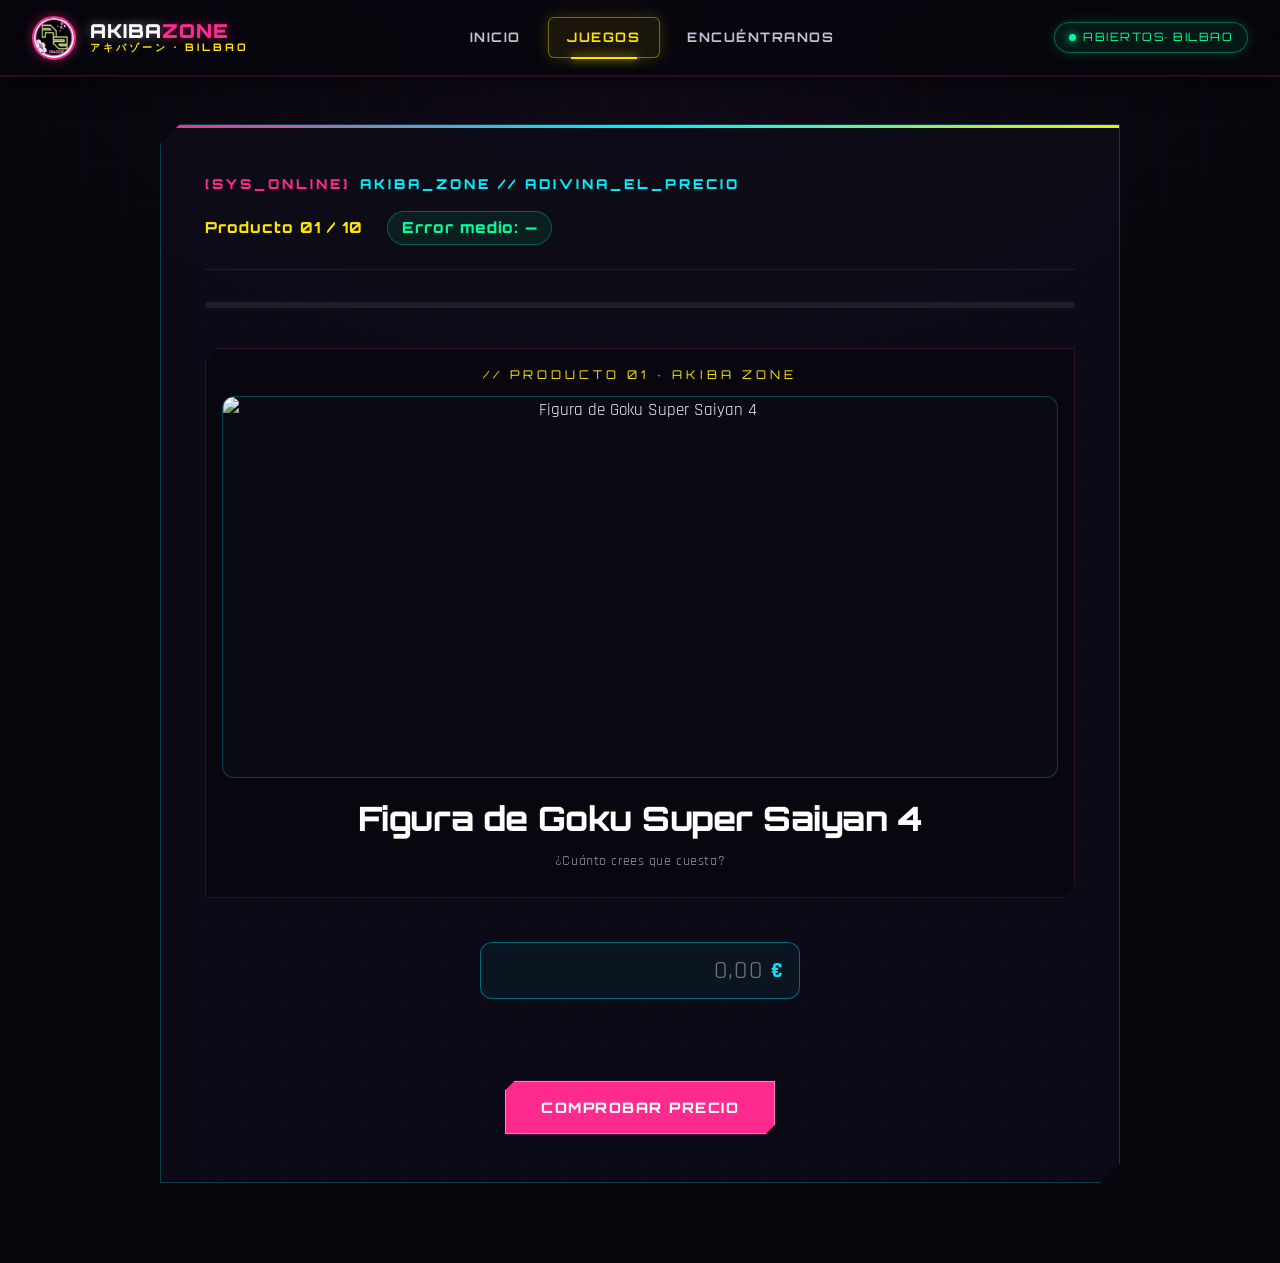
==== juegoPrecio.html @ 538a1abe "Primera subida" ====
<!DOCTYPE html>
<html lang="es">

<head>
  <meta charset="UTF-8">
  <meta name="viewport" content="width=device-width, initial-scale=1">
  <title>Adivina el Precio - Akiba Zone</title>
  <link rel="stylesheet" href="styles.css">
  <link rel="icon" type="image/png" href="res/logo.png">
  <link rel="stylesheet" href="https://cdnjs.cloudflare.com/ajax/libs/font-awesome/6.5.2/css/all.min.css">
</head>

<body class="page-quiz">

  <!-- ================= NAVBAR ================= -->
  <header class="navbar">
    <a href="index.html" class="navbar__logo">
      <img class="navbar__logo-img" src="res/logo.png" alt="Akiba Zone Logo">
      <div class="navbar__logo-text">
        <span class="navbar__logo-title">AKIBA<span>ZONE</span></span>
        <span class="navbar__logo-sub">アキバゾーン · Bilbao</span>
      </div>
    </a>

    <!-- Centered navigation buttons -->
    <nav class="navbar__nav">
      <a href="index.html">Inicio</a>
      <a href="juegos.html" class="is-active">Juegos</a>
      <a href="encuentranos.html">Encuéntranos</a>
    </nav>

    <div class="navbar__status">
      <div class="navbar__badge">
        <span class="navbar__badge-dot"></span>
        <span>ABIERTOS· BILBAO</span>
      </div>
    </div>
  </header>

  <main class="game">
    <div class="game__inner">

      <div class="quiz-terminal">

        <!-- TERMINAL HUD HEADER -->
        <div class="quiz-header">
          <div class="quiz-badge-title">
            <span>[SYS_ONLINE]</span> AKIBA_ZONE // ADIVINA_EL_PRECIO
          </div>
          <div class="quiz-hud-meta">
            <span class="quiz-hud-counter" id="counter">Producto 01 / 10</span>
            <span class="quiz-hud-score" id="avgLabel">Error medio: —</span>
          </div>
        </div>

        <!-- PROGRESS BAR -->
        <div class="quiz-progress-bar">
          <div class="quiz-progress-fill" id="progressFill"></div>
        </div>

        <!-- ESCENARIO DE JUEGO (ACTIVO) -->
        <section id="stage">

          <div class="quiz-question-card quiz-question-card--frame">
            <p class="quiz-question-num" id="frameBadge">// PRODUCTO 01 · AKIBA ZONE</p>
            <div class="quiz-frame">
              <img id="itemImg" src="" alt="Producto a adivinar">
            </div>
            <h1 class="quiz-question-title" id="itemName">Cargando producto...</h1>
            <p class="quiz-question-hint">¿Cuánto crees que cuesta?</p>
          </div>

          <!-- INPUT DE PRECIO -->
          <div class="quiz-price-input">
            <input type="number" id="guessInput" step="0.01" min="0" placeholder="0,00" inputmode="decimal"
              autocomplete="off" aria-label="Tu precio estimado en euros">
            <span class="quiz-price-input__suffix">€</span>
          </div>

          <p class="quiz-feedback" id="inputError"></p>

          <div class="quiz-actions">
            <button class="btn btn--primary" id="submitBtn">Comprobar precio</button>
          </div>

          <!-- REVEAL -->
          <div class="quiz-reveal" id="reveal" hidden>
            <p class="quiz-reveal__label">Precio real</p>
            <p class="quiz-reveal__price" id="revealPrice">0,00 €</p>
            <p class="quiz-reveal__msg" id="revealMsg"></p>
            <p class="quiz-reveal__diff" id="revealDiff"></p>
          </div>

          <div class="quiz-actions" id="nextActions" hidden>
            <button class="btn btn--ghost" id="nextBtn">Siguiente producto →</button>
          </div>

        </section>

        <!-- RESULTADO FINAL -->
        <section class="quiz-result" id="result" hidden>
          <p class="quiz-result__rank-tag" id="rankBadge">Calculando...</p>
          <div class="quiz-result__score-wrap">
            <p class="quiz-result__score" id="finalAvg">0,00 €</p>
            <p class="quiz-result__of" id="finalOf">de error medio por producto</p>
          </div>
          <h2 class="quiz-result__title" id="finalTitle">Calculando...</h2>
          <p class="quiz-result__msg" id="finalMsg">Calculando...</p>

          <div class="quiz-result__actions">
            <button class="btn btn--primary" id="replayBtn">Jugar otra vez</button>
            <a class="btn btn--ghost" href="juegos.html">Volver a juegos</a>
          </div>
        </section>

      </div>

    </div>
  </main>

  <script>
    /* ============================================================
       BANCO DE PRODUCTOS (ITEM POOL)
       ------------------------------------------------------------
       Añade tantos productos como quieras con este formato:

       { name: "Nombre del producto", image: "res/productos/xxx.jpg", price: 00.00 },

       El motor seleccionará 10 productos aleatorios de este pool
       en cada partida.
       ============================================================ */
    const ITEM_POOL = [
      { name: "Figura de Goku Super Saiyan 4", image: "res/productos/goku_ssj4.jpg", price: 89.95 },
      { name: "Nendoroid de Hatsune Miku", image: "res/productos/nendoroid_miku.jpg", price: 54.90 },
      { name: "Berserk — Tomo 1 (edición de lujo)", image: "res/productos/berserk_1.jpg", price: 19.95 },
      { name: "Camiseta oficial Akiba Zone", image: "res/productos/camiseta_akiba.jpg", price: 24.99 },
      { name: "Figura de Tanjiro Kamado (Kimetsu no Yaiba)", image: "res/productos/tanjiro.jpg", price: 74.90 },
      { name: "Nendoroid de Gojo Satoru (Jujutsu Kaisen)", image: "res/productos/nendoroid_gojo.jpg", price: 62.50 },
      { name: "Funko Pop! de Levi Ackerman", image: "res/productos/funko_levi.jpg", price: 17.95 },
      { name: "Manga One Piece — Tomo 1", image: "res/productos/onepiece_1.jpg", price: 8.95 },
      { name: "Manga Chainsaw Man — Tomo 1", image: "res/productos/csm_1.jpg", price: 9.95 },
      { name: "Manga Jujutsu Kaisen — Tomo 0", image: "res/productos/jjk_0.jpg", price: 9.95 },
      { name: "Poster A3 de Attack on Titan", image: "res/productos/poster_aot.jpg", price: 12.50 },
      { name: "Taza Akiba Zone edición neón", image: "res/productos/taza_akiba.jpg", price: 14.99 },
      { name: "Llavero metálico de Pikachu", image: "res/productos/llavero_pikachu.jpg", price: 7.50 },
      { name: "Peluche de Totoro (Studio Ghibli)", image: "res/productos/peluche_totoro.jpg", price: 29.90 },
      { name: "Peluche de Pikachu 30cm", image: "res/productos/peluche_pikachu.jpg", price: 24.95 },
      { name: "Sudadera Akiba Zone negra", image: "res/productos/sudadera_akiba.jpg", price: 39.99 },
      { name: "Gorra roja Akiba Zone", image: "res/productos/gorra_akiba.jpg", price: 19.99 },
      { name: "Bolsas para manga (pack 100)", image: "res/productos/bolsas_manga.jpg", price: 6.50 },
      { name: "Figura de Naruto Sage Mode", image: "res/productos/naruto_sage.jpg", price: 79.90 },
      { name: "Figura de Luffy Gear 5", image: "res/productos/luffy_gear5.jpg", price: 84.90 },
      { name: "Figura de Eren Titán de Ataque", image: "res/productos/eren_titan.jpg", price: 69.90 },
      { name: "Nendoroid de Anya Forger (Spy x Family)", image: "res/productos/nendoroid_anya.jpg", price: 58.00 },
      { name: "Funko Pop! de Itachi Uchiha", image: "res/productos/funko_itachi.jpg", price: 17.95 },
      { name: "Funko Pop! de Vegeta Super Saiyan", image: "res/productos/funko_vegeta.jpg", price: 17.95 },
      { name: "Gunpla HG Gundam RX-78-2", image: "res/productos/gunpla_rx78.jpg", price: 22.50 },
      { name: "Gunpla MG Zaku II", image: "res/productos/gunpla_zaku.jpg", price: 49.90 },
      { name: "Manga Death Note — Tomo 1", image: "res/productos/deathnote_1.jpg", price: 8.95 },
      { name: "Artbook oficial de Kimetsu no Yaiba", image: "res/productos/artbook_kny.jpg", price: 27.00 },
      { name: "Cojín Akiba Zone edición limitada", image: "res/productos/cojin_akiba.jpg", price: 21.99 },
      { name: "Pack de pegatinas anime (20 uds.)", image: "res/productos/stickers_anime.jpg", price: 4.95 }
    ];

    /* ============================================================
       CONFIGURACIÓN DEL JUEGO
       ============================================================ */
    const ITEMS_PER_GAME = 10;

    /* ============================================================
       UTILIDADES
       ============================================================ */
    function pad(n) { return String(n).padStart(2, '0'); }

    function eur(value) {
      return value.toFixed(2).replace('.', ',') + ' €';
    }

    function shuffle(arr) {
      const a = arr.slice();
      for (let i = a.length - 1; i > 0; i--) {
        const j = Math.floor(Math.random() * (i + 1));
        [a[i], a[j]] = [a[j], a[i]];
      }
      return a;
    }

    /* ============================================================
       ESTADO
       ============================================================ */
    let sessionItems = [];
    let index = 0;
    let totalAbsError = 0;   // suma de desviaciones absolutas
    let locked = false;

    /* ============================================================
       REFERENCIAS DOM
       ============================================================ */
    const dom = {
      progressFill: document.getElementById('progressFill'),
      counter: document.getElementById('counter'),
      avgLabel: document.getElementById('avgLabel'),

      stage: document.getElementById('stage'),
      frameBadge: document.getElementById('frameBadge'),
      itemImg: document.getElementById('itemImg'),
      itemName: document.getElementById('itemName'),

      guessInput: document.getElementById('guessInput'),
      inputError: document.getElementById('inputError'),
      submitBtn: document.getElementById('submitBtn'),

      reveal: document.getElementById('reveal'),
      revealPrice: document.getElementById('revealPrice'),
      revealMsg: document.getElementById('revealMsg'),
      revealDiff: document.getElementById('revealDiff'),

      nextActions: document.getElementById('nextActions'),
      nextBtn: document.getElementById('nextBtn'),

      result: document.getElementById('result'),
      rankBadge: document.getElementById('rankBadge'),
      finalAvg: document.getElementById('finalAvg'),
      finalOf: document.getElementById('finalOf'),
      finalTitle: document.getElementById('finalTitle'),
      finalMsg: document.getElementById('finalMsg'),
      replayBtn: document.getElementById('replayBtn')
    };

    /* ============================================================
       INICIO DE SESIÓN
       ============================================================ */
    function startGameSession() {
      // Selecciona 10 productos aleatorios del pool
      const shuffledPool = shuffle(ITEM_POOL);
      sessionItems = shuffledPool.slice(0, Math.min(ITEMS_PER_GAME, shuffledPool.length));

      index = 0;
      totalAbsError = 0;
      locked = false;

      dom.result.hidden = true;
      dom.stage.hidden = false;
      dom.progressFill.style.width = '0%';

      renderItem();
    }

    /* ============================================================
       HUD
       ============================================================ */
    function updateHud() {
      const total = sessionItems.length;
      const displayIndex = Math.min(index + 1, total);
      dom.counter.textContent = `Producto ${pad(displayIndex)} / ${total}`;

      const answered = index; // productos ya resueltos
      dom.progressFill.style.width = ((answered / total) * 100) + '%';

      if (answered > 0) {
        dom.avgLabel.textContent = `Error medio: ${eur(totalAbsError / answered)}`;
      } else {
        dom.avgLabel.textContent = 'Error medio: —';
      }
    }

    /* ============================================================
       RENDER DE PRODUCTO
       ============================================================ */
    function renderItem() {
      locked = false;

      const item = sessionItems[index];
      updateHud();

      dom.frameBadge.textContent = `// PRODUCTO ${pad(index + 1)} · AKIBA ZONE`;
      dom.itemImg.src = item.image;
      dom.itemImg.alt = item.name;
      dom.itemName.textContent = item.name;

      // Reset del formulario
      dom.guessInput.value = '';
      dom.guessInput.disabled = false;
      dom.guessInput.focus();

      dom.inputError.textContent = '';
      dom.inputError.className = 'quiz-feedback';
      dom.submitBtn.disabled = false;

      dom.reveal.hidden = true;
      dom.reveal.className = 'quiz-reveal';
      dom.revealMsg.className = 'quiz-reveal__msg';

      dom.nextActions.hidden = true;
    }

    /* ============================================================
       COMPROBAR PRECIO
       ============================================================ */
    function checkPrice() {
      if (locked) return;

      const raw = dom.guessInput.value.trim();

      // Validación
      if (raw === '') {
        dom.inputError.textContent = '[ERROR] Escribe un precio antes de comprobar.';
        dom.inputError.className = 'quiz-feedback ko';
        shakeInput();
        return;
      }

      const guess = Number(raw.replace(',', '.'));

      if (!Number.isFinite(guess) || guess < 0) {
        dom.inputError.textContent = '[ERROR] Introduce un número válido (ej: 49,95).';
        dom.inputError.className = 'quiz-feedback ko';
        shakeInput();
        return;
      }

      locked = true;
      dom.inputError.textContent = '';
      dom.inputError.className = 'quiz-feedback';
      dom.guessInput.disabled = true;
      dom.submitBtn.disabled = true;

      const item = sessionItems[index];
      const real = item.price;
      const diff = guess - real;               // positivo = se pasó
      const absDiff = Math.abs(diff);
      const pct = absDiff / real;

      totalAbsError += absDiff;

      // Mensaje según precisión
      let msg, cls;
      if (absDiff < 0.01) {
        msg = '¡Clavado!';
        cls = 'ok';
      } else if (pct <= 0.05) {
        msg = '¡Extremadamente cerca!';
        cls = 'ok';
      } else if (pct <= 0.15) {
        msg = '¡Muy cerca!';
        cls = 'ok';
      } else if (pct <= 0.35) {
        msg = 'Más o menos';
        cls = 'mid';
      } else if (pct <= 0.75) {
        msg = 'No muy cerca...';
        cls = 'ko';
      } else {
        msg = 'Ni de lejos.';
        cls = 'ko';
      }

      // Dirección del error
      let diffText;
      if (absDiff < 0.01) {
        diffText = 'Has dado el precio exacto.';
      } else if (diff > 0) {
        diffText = `Te has pasado por ${eur(absDiff)}.`;
      } else {
        diffText = `Te has quedado corto por ${eur(absDiff)}.`;
      }

      // Mostrar revelado
      dom.revealPrice.textContent = eur(real);
      dom.revealMsg.textContent = msg;
      dom.revealMsg.className = 'quiz-reveal__msg ' + cls;
      dom.reveal.hidden = false;

      dom.nextActions.hidden = false;
      dom.nextBtn.textContent = (index + 1 >= sessionItems.length)
        ? 'Ver resultado final →'
        : 'Siguiente producto →';

      updateHud();
    }

    function shakeInput() {
      dom.guessInput.animate(
        [
          { transform: 'translateX(0)' },
          { transform: 'translateX(-8px)' },
          { transform: 'translateX(8px)' },
          { transform: 'translateX(-5px)' },
          { transform: 'translateX(0)' }
        ],
        { duration: 320, easing: 'ease-in-out' }
      );
    }

    /* ============================================================
       SIGUIENTE
       ============================================================ */
    function nextItem() {
      index++;
      if (index >= sessionItems.length) {
        showFinalResult();
      } else {
        renderItem();
      }
    }

    /* ============================================================
       RESULTADO FINAL
       ============================================================ */
    function showFinalResult() {
      const total = sessionItems.length;
      const avg = totalAbsError / total;

      dom.progressFill.style.width = '100%';
      dom.counter.textContent = 'COMPLETADO';
      dom.avgLabel.textContent = `Error medio: ${eur(avg)}`;

      dom.stage.hidden = true;
      dom.result.hidden = false;

      dom.finalAvg.textContent = eur(avg);
      dom.finalOf.textContent = `de error medio por producto`;

      // Valoración global según error medio relativo
      const avgPrice = sessionItems.reduce((s, i) => s + i.price, 0) / total;
      const avgRelative = avg / avgPrice;

      let rank, title, msg;
      if (avgRelative <= 0.05) {
        rank = '// COMPLETADO · RANGO S';
        title = '¡OJO DE COLECCIONISTA!';
        msg = 'Tienes el precio de cada figura grabado a fuego. Impresionante.';
      } else if (avgRelative <= 0.15) {
        rank = '// COMPLETADO · RANGO A';
        title = 'Muy buen instinto';
        msg = 'Se nota que frecuentas tiendas frikis. ¡Deberías pasarte a vernos!.';
      } else if (avgRelative <= 0.30) {
        rank = '// COMPLETADO · RANGO B';
        title = 'Aprobado';
        msg = 'Vas bien encaminado, pero el margen de error aún es visible.';
      } else if (avgRelative <= 0.60) {
        rank = '// COMPLETADO · RANGO C';
        title = 'Hay que afinar';
        msg = 'Tus estimaciones se van bastante. Toca comparar precios.';
      } else {
        rank = '// COMPLETADO · RANGO D';
        title = 'Cero idea de precios';
        msg = 'Al menos ahora ya sabes lo que cuestan. Progreso.';
      }

      dom.rankBadge.textContent = rank;
      dom.finalTitle.textContent = title;
      dom.finalMsg.textContent = msg;
    }

    /* ============================================================
       EVENTOS
       ============================================================ */
    dom.submitBtn.addEventListener('click', checkPrice);
    dom.nextBtn.addEventListener('click', nextItem);
    dom.replayBtn.addEventListener('click', startGameSession);

    // Enter para enviar
    dom.guessInput.addEventListener('keydown', (e) => {
      if (e.key === 'Enter') {
        e.preventDefault();
        checkPrice();
      }
    });

    // Limpia el error al escribir
    dom.guessInput.addEventListener('input', () => {
      if (dom.inputError.textContent) {
        dom.inputError.textContent = '';
        dom.inputError.className = 'quiz-feedback';
      }
    });

    /* ============================================================
       ARRANQUE AUTOMÁTICO
       ============================================================ */
    startGameSession();
  </script>

</body>

</html>
---- styles.css ----
@import url('https://fonts.googleapis.com/css2?family=Orbitron:wght@500;700;800;900&family=Rajdhani:wght@500;600;700&display=swap');

/* ============================================================
   1. RESET & CYBER VARIABLES
   ============================================================ */
*,
*::before,
*::after {
  box-sizing: border-box;
  margin: 0;
  padding: 0;
}

:root {
  --bg: #07060b;
  --bg-deep: #040307;
  --bg-soft: #0e0c18;
  --bg-card: rgba(16, 13, 28, 0.82);
  --bg-card-hover: rgba(25, 20, 44, 0.92);
  --fg: #f5f5f7;
  --muted: #9f9cb2;
  --accent: #ff2a8d;
  /* Neon Magenta (Logo ring & storefront neon) */
  --accent-glow: rgba(255, 42, 141, 0.45);
  --neon-yellow: #ffe600;
  /* Acid Yellow (AZ logo letters) */
  --neon-yellow-glow: rgba(255, 230, 0, 0.4);
  --neon-cyan: #00f0ff;
  /* Electric Cyber Cyan */
  --neon-cyan-glow: rgba(0, 240, 255, 0.35);
  --neon-purple: #9d4edd;
  /* Cyber Violet */
  --line: rgba(255, 42, 141, 0.18);
  --line-cyan: rgba(0, 240, 255, 0.22);
  --nav-h: 76px;
  --max: 1240px;

  /* State colors */
  --ok: #00ff9d;
  --ko: #ff2a5f;
  --warn: #ffe600;

  /* Fonts */
  --font-display: 'Orbitron', -apple-system, sans-serif;
  --font-body: 'Rajdhani', system-ui, -apple-system, sans-serif;
}

html {
  scroll-behavior: smooth;
  scroll-padding-top: calc(var(--nav-h) + 16px);
}

body {
  font-family: var(--font-body);
  background-color: var(--bg);
  background-image:
    linear-gradient(rgba(255, 42, 141, 0.02) 1px, transparent 1px),
    linear-gradient(90deg, rgba(0, 240, 255, 0.02) 1px, transparent 1px),
    radial-gradient(ellipse 900px 500px at 50% 0%, rgba(157, 78, 221, 0.08), transparent 75%);
  background-size: 40px 40px, 40px 40px, 100% 100%;
  color: var(--fg);
  line-height: 1.6;
  -webkit-font-smoothing: antialiased;
  overflow-x: hidden;
  font-size: 1.05rem;
}

img,
video {
  display: block;
  max-width: 100%;
}

a {
  color: inherit;
  text-decoration: none;
}

ul {
  list-style: none;
}

button {
  font: inherit;
  color: inherit;
  border: 0;
  background: none;
  cursor: pointer;
}

[hidden] {
  display: none !important;
}

/* Reusable container */
.container {
  width: 100%;
  max-width: var(--max);
  margin-inline: auto;
  padding-inline: 2rem;
}

/* Cyber decorative kanji pill */
.jp-tag {
  font-family: var(--font-display);
  font-size: 0.72rem;
  letter-spacing: 3px;
  text-transform: uppercase;
  color: var(--neon-yellow);
  text-shadow: 0 0 10px var(--neon-yellow-glow);
  display: inline-flex;
  align-items: center;
  gap: 0.5rem;
}

.jp-tag::before {
  content: "///";
  color: var(--accent);
  letter-spacing: 1px;
}

/* ============================================================
   2. NAVBAR (CENTERED NAVIGATION BUTTONS)
   ============================================================ */
.navbar {
  position: fixed;
  inset: 0 0 auto 0;
  height: var(--nav-h);
  z-index: 100;
  display: flex;
  align-items: center;
  justify-content: space-between;
  padding-inline: 2rem;
  background: rgba(7, 6, 11, 0.82);
  backdrop-filter: blur(16px);
  -webkit-backdrop-filter: blur(16px);
  border-bottom: 1px solid var(--line);
  box-shadow: 0 4px 30px rgba(0, 0, 0, 0.8), 0 1px 0 rgba(255, 42, 141, 0.25);
}

/* Logo on left */
.navbar__logo {
  display: flex;
  align-items: center;
  gap: 0.85rem;
  font-family: var(--font-display);
  font-size: 1.25rem;
  font-weight: 800;
  letter-spacing: 1px;
  white-space: nowrap;
  flex: 0 0 auto;
}

.navbar__logo-img {
  width: 44px;
  height: 44px;
  border-radius: 50%;
  object-fit: cover;
  border: 2px solid var(--accent);
  box-shadow: 0 0 12px var(--accent-glow);
  transition: transform 0.3s ease, box-shadow 0.3s ease;
}

.navbar__logo:hover .navbar__logo-img {
  transform: rotate(15deg) scale(1.08);
  box-shadow: 0 0 20px var(--neon-yellow-glow);
  border-color: var(--neon-yellow);
}

.navbar__logo-text {
  display: flex;
  flex-direction: column;
  line-height: 1.1;
}

.navbar__logo-title {
  color: #fff;
  font-size: 1.2rem;
  font-weight: 900;
  text-shadow: 0 0 12px rgba(255, 255, 255, 0.4);
}

.navbar__logo-title span {
  color: var(--accent);
  text-shadow: 0 0 14px var(--accent-glow);
}

.navbar__logo-sub {
  font-size: 0.65rem;
  letter-spacing: 3px;
  color: var(--neon-yellow);
  font-weight: 700;
  text-transform: uppercase;
}

/* Centered Navigation Menu */
.navbar__nav {
  display: flex;
  align-items: center;
  gap: 0.5rem;
  margin-inline: auto;
  /* Centers in available navbar space */
}

.navbar__nav a {
  display: inline-flex;
  align-items: center;
  gap: 0.4rem;
  font-family: var(--font-display);
  font-size: 0.82rem;
  font-weight: 700;
  letter-spacing: 1.5px;
  text-transform: uppercase;
  padding: 0.55rem 1.15rem;
  color: #c5c2d8;
  border-radius: 6px;
  border: 1px solid transparent;
  transition: all 0.25s ease;
  position: relative;
}

.navbar__nav a::after {
  content: "";
  position: absolute;
  bottom: -2px;
  left: 50%;
  transform: translateX(-50%) scaleX(0);
  width: 60%;
  height: 2px;
  background: var(--accent);
  box-shadow: 0 0 8px var(--accent);
  transition: transform 0.25s ease;
}

.navbar__nav a:hover {
  color: #fff;
  background: rgba(255, 42, 141, 0.09);
  border-color: rgba(255, 42, 141, 0.35);
  box-shadow: 0 0 15px rgba(255, 42, 141, 0.15);
}

.navbar__nav a:hover::after {
  transform: translateX(-50%) scaleX(1);
}

.navbar__nav a.is-active {
  color: var(--neon-yellow);
  background: rgba(255, 230, 0, 0.08);
  border-color: rgba(255, 230, 0, 0.4);
  box-shadow: 0 0 15px rgba(255, 230, 0, 0.2);
}

.navbar__nav a.is-active::after {
  background: var(--neon-yellow);
  box-shadow: 0 0 10px var(--neon-yellow);
  transform: translateX(-50%) scaleX(1);
}

/* Right Status badge */
.navbar__status {
  display: flex;
  align-items: center;
  gap: 0.6rem;
  flex: 0 0 auto;
}

.navbar__badge {
  font-family: var(--font-display);
  font-size: 0.72rem;
  letter-spacing: 1.5px;
  text-transform: uppercase;
  color: var(--ok);
  background: rgba(0, 255, 157, 0.08);
  border: 1px solid rgba(0, 255, 157, 0.35);
  padding: 0.35rem 0.85rem;
  border-radius: 999px;
  display: flex;
  align-items: center;
  gap: 0.45rem;
  box-shadow: 0 0 12px rgba(0, 255, 157, 0.2);
}

.navbar__badge-dot {
  width: 7px;
  height: 7px;
  border-radius: 50%;
  background: var(--ok);
  box-shadow: 0 0 8px var(--ok);
  animation: pulse-dot 1.8s infinite;
}

@keyframes pulse-dot {

  0%,
  100% {
    opacity: 1;
    transform: scale(1);
  }

  50% {
    opacity: 0.4;
    transform: scale(0.8);
  }
}

/* ============================================================
   3. CYBER BUTTONS
   ============================================================ */
.btn {
  display: inline-flex;
  align-items: center;
  justify-content: center;
  gap: 0.6rem;
  padding: 0.9rem 2.2rem;
  font-family: var(--font-display);
  font-size: 0.9rem;
  font-weight: 800;
  letter-spacing: 1.5px;
  text-transform: uppercase;
  cursor: pointer;
  border: 1px solid transparent;
  clip-path: polygon(10px 0%, 100% 0%, 100% calc(100% - 10px), calc(100% - 10px) 100%, 0% 100%, 0% 10px);
  transition: all 0.25s ease;
  position: relative;
  text-decoration: none;
}

.btn:hover {
  transform: translateY(-2px);
}

.btn--primary {
  background: var(--accent);
  color: #fff;
  border-color: rgba(255, 255, 255, 0.4);
  box-shadow: 0 0 25px var(--accent-glow), 0 8px 20px -8px rgba(255, 42, 141, 0.8);
}

.btn--primary:hover {
  background: #ff479f;
  box-shadow: 0 0 35px rgba(255, 42, 141, 0.8), 0 10px 25px -5px rgba(255, 42, 141, 1);
  color: #fff;
}

.btn--yellow {
  background: var(--neon-yellow);
  color: #07060b;
  border-color: rgba(255, 255, 255, 0.6);
  box-shadow: 0 0 25px var(--neon-yellow-glow);
}

.btn--yellow:hover {
  background: #fff;
  box-shadow: 0 0 35px var(--neon-yellow);
}

.btn--ghost {
  border-color: rgba(0, 240, 255, 0.5);
  color: var(--neon-cyan);
  background: rgba(0, 240, 255, 0.05);
  box-shadow: 0 0 15px rgba(0, 240, 255, 0.15);
}

.btn--ghost:hover {
  background: var(--neon-cyan);
  color: #07060b;
  border-color: var(--neon-cyan);
  box-shadow: 0 0 30px var(--neon-cyan);
}

/* ============================================================
   4. INDEX: HERO (VIDEO FULLSCREEN CYBER OVERLAY)
   ============================================================ */
.hero {
  position: relative;
  height: 100vh;
  min-height: 640px;
  display: grid;
  place-items: center;
  overflow: hidden;
  isolation: isolate;
}

.hero__video {
  position: absolute;
  inset: 0;
  width: 100%;
  height: 100%;
  object-fit: cover;
  z-index: -2;
  filter: contrast(1.1) brightness(0.7) saturate(1.1);
}

.hero__overlay {
  position: absolute;
  inset: 0;
  z-index: -1;
  background:
    radial-gradient(circle at center, rgba(157, 78, 221, 0.18) 0%, transparent 70%),
    linear-gradient(180deg, rgba(7, 6, 11, 0.7) 0%, rgba(7, 6, 11, 0.4) 40%, rgba(7, 6, 11, 0.95) 100%);
}

.hero__content {
  position: relative;
  z-index: 1;
  text-align: center;
  padding: 0 1.5rem;
  max-width: 1040px;
}

.hero__tag {
  display: inline-block;
  font-family: var(--font-display);
  font-size: 0.85rem;
  letter-spacing: 4px;
  text-transform: uppercase;
  color: var(--neon-yellow);
  background: rgba(255, 230, 0, 0.12);
  border: 1px solid rgba(255, 230, 0, 0.35);
  padding: 0.45rem 1.25rem;
  border-radius: 999px;
  margin-bottom: 1.5rem;
  box-shadow: 0 0 20px rgba(255, 230, 0, 0.25);
}

.hero__title {
  font-family: var(--font-display);
  font-size: clamp(3rem, 10vw, 7.5rem);
  font-weight: 900;
  line-height: 0.95;
  letter-spacing: -1px;
  text-transform: uppercase;
  color: #fff;
  text-shadow: 0 0 50px var(--accent-glow), 0 0 20px rgba(255, 42, 141, 0.4);
}

.hero__title span {
  color: var(--accent);
  text-shadow: 0 0 45px var(--accent), 0 0 15px var(--accent);
}

.hero__subtitle {
  margin-top: 1.5rem;
  font-size: clamp(1.15rem, 2.2vw, 1.5rem);
  color: #e2e0ee;
  font-weight: 600;
  letter-spacing: 1px;
  max-width: 760px;
  margin-inline: auto;
}

.hero__subtitle em {
  font-style: normal;
  color: var(--neon-cyan);
  text-shadow: 0 0 10px var(--neon-cyan-glow);
}

.hero__actions {
  margin-top: 2.75rem;
  display: flex;
  flex-wrap: wrap;
  gap: 1.25rem;
  justify-content: center;
}

/* ============================================================
   5. INDEX: INTRODUCTION
   ============================================================ */
.intro {
  padding: 6.5rem 0 4.5rem;
  background: var(--bg);
  position: relative;
  border-bottom: 1px solid var(--line);
}

.intro__header {
  text-align: center;
  max-width: 900px;
  margin-inline: auto;
}

.intro__title {
  font-family: var(--font-display);
  font-size: clamp(2rem, 4.5vw, 3.2rem);
  font-weight: 900;
  line-height: 1.15;
  letter-spacing: 0.5px;
  text-transform: uppercase;
  margin-top: 0.85rem;
  color: #fff;
}

.intro__title span {
  color: var(--accent);
  text-shadow: 0 0 20px var(--accent-glow);
}

.intro__text {
  margin-top: 1.75rem;
  font-size: 1.25rem;
  color: #cfcddf;
  line-height: 1.75;
  font-weight: 500;
}

/* Badges strip under intro */
.intro__features {
  display: grid;
  grid-template-columns: repeat(auto-fit, minmax(220px, 1fr));
  gap: 1.5rem;
  margin-top: 3.5rem;
}

.intro-pill {
  padding: 1.6rem 1.4rem;
  background: var(--bg-card);
  border: 1px solid var(--line);
  clip-path: polygon(10px 0, 100% 0, 100% calc(100% - 10px), calc(100% - 10px) 100%, 0 100%, 0 10px);
  text-align: center;
  transition: all 0.3s ease;
}

.intro-pill:hover {
  background: var(--bg-card-hover);
  border-color: var(--neon-cyan);
  box-shadow: 0 0 25px rgba(0, 240, 255, 0.2);
  transform: translateY(-4px);
}

.intro-pill__icon {
  font-size: 2rem;
  margin-bottom: 0.85rem;
  display: inline-block;
  filter: drop-shadow(0 0 8px var(--accent-glow));
}

.intro-pill__title {
  font-family: var(--font-display);
  font-size: 1.05rem;
  font-weight: 800;
  color: #fff;
  letter-spacing: 0.5px;
}

.intro-pill__desc {
  font-size: 0.95rem;
  color: var(--muted);
  margin-top: 0.4rem;
}

/* ============================================================
   6. EXTENDED HORIZONTAL SHOWCASE SECTIONS (INDEX)
   ============================================================ */
.showcase-sec {
  padding: 5.5rem 0;
  position: relative;
  overflow: hidden;
  border-bottom: 1px solid var(--line);
}

.showcase-sec:nth-child(even) {
  background: linear-gradient(180deg, rgba(14, 12, 24, 0.4) 0%, rgba(7, 6, 11, 0.8) 100%);
}

.showcase-banner {
  display: grid;
  grid-template-columns: 1fr 1.1fr;
  gap: 3.5rem;
  align-items: center;
}

.showcase-sec--reverse .showcase-banner {
  grid-template-columns: 1.1fr 1fr;
}

/* Photo card with cyber aesthetics */
.showcase-media {
  position: relative;
}

.showcase-frame {
  position: relative;
  border-radius: 12px;
  overflow: hidden;
  border: 1px solid var(--line-cyan);
  box-shadow: 0 20px 60px -20px rgba(0, 0, 0, 0.9), 0 0 30px rgba(0, 240, 255, 0.15);
  clip-path: polygon(15px 0, 100% 0, 100% calc(100% - 15px), calc(100% - 15px) 100%, 0 100%, 0 15px);
  background: #000;
}

.showcase-frame img {
  width: 100%;
  height: 440px;
  object-fit: cover;
  transition: transform 0.6s cubic-bezier(0.2, 0.8, 0.2, 1), filter 0.4s ease;
}

.showcase-frame:hover img {
  transform: scale(1.05);
}

.showcase-badge {
  position: absolute;
  top: 1.25rem;
  left: 1.25rem;
  font-family: var(--font-display);
  font-size: 0.72rem;
  letter-spacing: 2px;
  text-transform: uppercase;
  color: #fff;
  background: rgba(7, 6, 11, 0.88);
  border: 1px solid var(--accent);
  padding: 0.45rem 1rem;
  border-radius: 999px;
  backdrop-filter: blur(8px);
  box-shadow: 0 0 15px var(--accent-glow);
}

/* Wide extended text container */
.showcase-content {
  width: 100%;
}

.showcase-title {
  font-family: var(--font-display);
  font-size: clamp(2rem, 3.8vw, 3rem);
  font-weight: 900;
  line-height: 1.15;
  letter-spacing: -0.5px;
  text-transform: uppercase;
  color: #fff;
  margin-top: 0.75rem;
}

.showcase-title span {
  color: var(--accent);
  text-shadow: 0 0 20px var(--accent-glow);
}

.showcase-desc {
  margin-top: 1.25rem;
  font-size: 1.15rem;
  color: #d2d0df;
  line-height: 1.75;
}

.showcase-highlights {
  margin-top: 1.75rem;
  display: grid;
  grid-template-columns: 1fr 1fr;
  gap: 1rem;
}

.showcase-hl-item {
  display: flex;
  align-items: flex-start;
  gap: 0.75rem;
  font-size: 1.02rem;
  color: #c4c2d6;
}

.showcase-hl-bullet {
  color: var(--neon-yellow);
  font-family: var(--font-display);
  font-weight: 800;
}

.showcase-actions {
  margin-top: 2.25rem;
  display: flex;
  gap: 1rem;
  flex-wrap: wrap;
}

/* ============================================================
   7. INDEX: GAMES HUB TEASER SECTION
   ============================================================ */
.games-teaser {
  padding: 6.5rem 0;
  background: linear-gradient(180deg, var(--bg) 0%, #0d0a1c 50%, var(--bg) 100%);
  border-bottom: 1px solid var(--line);
}

.games-teaser__header {
  text-align: center;
  max-width: 800px;
  margin-inline: auto;
  margin-bottom: 3.5rem;
}

.games-grid {
  display: grid;
  grid-template-columns: repeat(3, 1fr);
  gap: 1.75rem;
}

.game-card {
  position: relative;
  background: var(--bg-card);
  border: 1px solid var(--line);
  clip-path: polygon(15px 0, 100% 0, 100% calc(100% - 15px), calc(100% - 15px) 100%, 0 100%, 0 15px);
  padding: 2.2rem 1.8rem;
  display: flex;
  flex-direction: column;
  justify-content: space-between;
  transition: all 0.3s ease;
}

.game-card:hover {
  background: var(--bg-card-hover);
  border-color: var(--accent);
  box-shadow: 0 0 35px var(--accent-glow);
  transform: translateY(-6px);
}

.game-card__num {
  font-family: var(--font-display);
  font-size: 0.8rem;
  letter-spacing: 3px;
  color: var(--neon-cyan);
  font-weight: 800;
  text-transform: uppercase;
}

.game-card__title {
  font-family: var(--font-display);
  font-size: 1.55rem;
  font-weight: 900;
  color: #fff;
  margin-top: 0.6rem;
  letter-spacing: -0.5px;
}

.game-card__desc {
  margin-top: 0.85rem;
  font-size: 1rem;
  color: var(--muted);
  line-height: 1.55;
  flex-grow: 1;
}

.game-card__btn {
  margin-top: 1.75rem;
  width: 100%;
}

/* ============================================================
   8. INDEX: BASIC CONTACT INFO SECTION AT BOTTOM
   ============================================================ */
.index-contact {
  padding: 6.5rem 0;
  background: radial-gradient(circle at 50% 0%, rgba(255, 42, 141, 0.08), transparent 70%), var(--bg);
  border-bottom: 1px solid var(--line);
}

.index-contact__header {
  text-align: center;
  max-width: 820px;
  margin-inline: auto;
  margin-bottom: 3.5rem;
}

.index-contact__grid {
  display: grid;
  grid-template-columns: repeat(4, 1fr);
  gap: 1.5rem;
  margin-bottom: 3rem;
}

.contact-box {
  background: var(--bg-card);
  border: 1px solid var(--line);
  padding: 1.85rem 1.5rem;
  clip-path: polygon(10px 0, 100% 0, 100% calc(100% - 10px), calc(100% - 10px) 100%, 0 100%, 0 10px);
  text-align: center;
  transition: all 0.25s ease;
}

.contact-box:hover {
  border-color: var(--neon-yellow);
  box-shadow: 0 0 20px var(--neon-yellow-glow);
  transform: translateY(-3px);
}

.contact-box__icon {
  font-size: 2rem;
  margin-bottom: 0.85rem;
  display: inline-block;
}

.contact-box__label {
  font-family: var(--font-display);
  font-size: 0.75rem;
  letter-spacing: 2px;
  text-transform: uppercase;
  color: var(--muted);
  font-weight: 700;
  margin-bottom: 0.5rem;
}

.contact-box__val {
  font-size: 1.05rem;
  font-weight: 700;
  color: #fff;
  line-height: 1.45;
}

.contact-box__val a {
  color: #fff;
  transition: color 0.2s ease;
}

.contact-box__val a:hover {
  color: var(--accent);
}

.index-contact__cta {
  background: linear-gradient(135deg, rgba(255, 42, 141, 0.12), rgba(0, 240, 255, 0.08));
  border: 1px solid var(--line);
  padding: 3rem 2rem;
  border-radius: 12px;
  clip-path: polygon(15px 0, 100% 0, 100% calc(100% - 15px), calc(100% - 15px) 100%, 0 100%, 0 15px);
  display: flex;
  justify-content: space-between;
  align-items: center;
  flex-wrap: wrap;
  gap: 2rem;
}

.index-contact__cta-text h3 {
  font-family: var(--font-display);
  font-size: 1.7rem;
  font-weight: 900;
  color: #fff;
  letter-spacing: -0.5px;
}

.index-contact__cta-text p {
  color: #c4c2d6;
  margin-top: 0.5rem;
  font-size: 1.05rem;
}

/* ============================================================
   9. MERGED PAGE: ENCUÉNTRANOS (Location + Shop Photos + Form)
   ============================================================ */
.page-hero {
  position: relative;
  padding: calc(var(--nav-h) + 5rem) 2rem 4.5rem;
  text-align: center;
  overflow: hidden;
  isolation: isolate;
  background:
    radial-gradient(800px 400px at 50% 10%, rgba(255, 42, 141, 0.16), transparent 75%),
    radial-gradient(600px 300px at 80% 90%, rgba(0, 240, 255, 0.12), transparent 70%),
    var(--bg);
  border-bottom: 1px solid var(--line);
}

.page-hero__kicker {
  font-family: var(--font-display);
  font-size: 0.85rem;
  letter-spacing: 4px;
  text-transform: uppercase;
  color: var(--neon-yellow);
  font-weight: 800;
  margin-bottom: 1.25rem;
}

.page-hero__title {
  font-family: var(--font-display);
  font-size: clamp(2.6rem, 7vw, 4.8rem);
  font-weight: 900;
  line-height: 1.05;
  letter-spacing: -1px;
  text-transform: uppercase;
  color: #fff;
  text-shadow: 0 0 35px var(--accent-glow);
}

.page-hero__title span {
  color: var(--accent);
}

.page-hero__subtitle {
  margin-top: 1.25rem;
  font-size: clamp(1.1rem, 2vw, 1.3rem);
  color: #cfcddf;
  max-width: 680px;
  margin-inline: auto;
  font-weight: 500;
}

/* Shop Gallery on Encuéntranos */
.shop-gallery-sec {
  padding: 4.5rem 0 3rem;
}

.shop-gallery-grid {
  display: grid;
  grid-template-columns: 1fr 1fr;
  gap: 2rem;
}

.gallery-card {
  position: relative;
  border-radius: 12px;
  overflow: hidden;
  border: 1px solid var(--line);
  box-shadow: 0 20px 50px -20px rgba(0, 0, 0, 0.9);
  clip-path: polygon(15px 0, 100% 0, 100% calc(100% - 15px), calc(100% - 15px) 100%, 0 100%, 0 15px);
  background: #000;
}

.gallery-card img {
  width: 100%;
  height: 380px;
  object-fit: cover;
  transition: transform 0.5s ease;
}

.gallery-card:hover img {
  transform: scale(1.05);
}

.gallery-caption {
  position: absolute;
  bottom: 0;
  inset-inline: 0;
  padding: 1.5rem 1.75rem 1.25rem;
  background: linear-gradient(180deg, transparent 0%, rgba(7, 6, 11, 0.95) 80%);
  display: flex;
  justify-content: space-between;
  align-items: flex-end;
}

.gallery-caption h4 {
  font-family: var(--font-display);
  font-size: 1.2rem;
  color: #fff;
  font-weight: 800;
}

.gallery-caption p {
  font-size: 0.9rem;
  color: var(--neon-cyan);
}

/* Info Cards Grid */
.info-grid {
  max-width: var(--max);
  margin: 0 auto;
  padding: 2rem 2rem 4.5rem;
  display: grid;
  grid-template-columns: repeat(auto-fit, minmax(250px, 1fr));
  gap: 1.5rem;
}

.info-card {
  padding: 2.2rem 1.8rem;
  background: var(--bg-card);
  border: 1px solid var(--line);
  clip-path: polygon(12px 0, 100% 0, 100% calc(100% - 12px), calc(100% - 12px) 100%, 0 100%, 0 12px);
  transition: all 0.25s ease;
}

.info-card:hover {
  border-color: var(--accent);
  box-shadow: 0 0 25px var(--accent-glow);
  transform: translateY(-4px);
  background: var(--bg-card-hover);
}

.info-card__icon {
  display: grid;
  place-items: center;
  width: 50px;
  height: 50px;
  border-radius: 10px;
  background: linear-gradient(135deg, var(--accent), var(--neon-purple));
  color: #fff;
  font-size: 1.5rem;
  margin-bottom: 1.25rem;
  box-shadow: 0 0 15px var(--accent-glow);
}

.info-card__label {
  font-family: var(--font-display);
  font-size: 0.75rem;
  letter-spacing: 2px;
  text-transform: uppercase;
  color: var(--muted);
  font-weight: 700;
  margin-bottom: 0.5rem;
}

.info-card__value {
  font-size: 1.15rem;
  font-weight: 700;
  line-height: 1.45;
  color: #fff;
}

.info-card__value a {
  color: #fff;
  transition: color 0.2s ease;
}

.info-card__value a:hover {
  color: var(--neon-yellow);
}

/* Map Section */
.map-section {
  max-width: var(--max);
  margin: 0 auto;
  padding: 0 2rem 5.5rem;
}

.map-section__header {
  display: flex;
  justify-content: space-between;
  align-items: flex-end;
  gap: 1.5rem;
  flex-wrap: wrap;
  margin-bottom: 2rem;
}

.map-section__title {
  font-family: var(--font-display);
  font-size: clamp(1.8rem, 3.8vw, 2.6rem);
  font-weight: 900;
  letter-spacing: -0.5px;
  color: #fff;
}

.map-section__note {
  font-family: var(--font-display);
  font-size: 0.92rem;
  letter-spacing: 1px;
  color: var(--neon-cyan);
}

.map-frame {
  position: relative;
  border-radius: 14px;
  overflow: hidden;
  border: 1px solid var(--line-cyan);
  box-shadow: 0 30px 80px -30px rgba(0, 0, 0, 1), 0 0 30px rgba(0, 240, 255, 0.15);
  background: #000;
  clip-path: polygon(15px 0, 100% 0, 100% calc(100% - 15px), calc(100% - 15px) 100%, 0 100%, 0 15px);
}

.map-frame iframe {
  width: 100%;
  height: 520px;
  border: 0;
  display: block;
  filter: contrast(1.1) invert(0.9) hue-rotate(180deg);
}

.map-frame__pin {
  position: absolute;
  top: 1.5rem;
  left: 1.5rem;
  padding: 0.7rem 1.4rem;
  border-radius: 999px;
  background: rgba(7, 6, 11, 0.9);
  backdrop-filter: blur(12px);
  border: 1px solid var(--accent);
  font-family: var(--font-display);
  font-size: 0.82rem;
  font-weight: 800;
  letter-spacing: 1px;
  color: #fff;
  display: flex;
  align-items: center;
  gap: 0.6rem;
  pointer-events: none;
  box-shadow: 0 0 20px var(--accent-glow);
}

.map-frame__pin::before {
  content: "";
  width: 10px;
  height: 10px;
  border-radius: 50%;
  background: var(--accent);
  box-shadow: 0 0 12px var(--accent);
  animation: pulse-pin 1.8s infinite;
}

@keyframes pulse-pin {
  0% {
    box-shadow: 0 0 0 0 rgba(255, 42, 141, 0.7);
  }

  70% {
    box-shadow: 0 0 0 14px rgba(255, 42, 141, 0);
  }

  100% {
    box-shadow: 0 0 0 0 rgba(255, 42, 141, 0);
  }
}

/* Contact Form Section in Encuéntranos */
.encuentranos-form-sec {
  max-width: var(--max);
  margin: 0 auto;
  padding: 0 2rem 6.5rem;
}

.form-wrapper-cyber {
  padding: 3.5rem 3rem;
  background: var(--bg-card);
  border: 1px solid var(--line);
  clip-path: polygon(20px 0, 100% 0, 100% calc(100% - 20px), calc(100% - 20px) 100%, 0 100%, 0 20px);
  position: relative;
  box-shadow: 0 25px 70px -20px rgba(0, 0, 0, 0.95);
}

.form-wrapper-cyber::before {
  content: "// TERMINAL: FORM_MESSAGE_DISPATCH";
  position: absolute;
  top: 1rem;
  right: 1.5rem;
  font-family: var(--font-display);
  font-size: 0.7rem;
  letter-spacing: 2px;
  color: var(--neon-cyan);
}

.form__title {
  font-family: var(--font-display);
  font-size: 2rem;
  font-weight: 900;
  letter-spacing: -0.5px;
  color: #fff;
}

.form__intro {
  color: #cfcddf;
  font-size: 1.05rem;
  margin-top: 0.5rem;
  margin-bottom: 2.5rem;
}

.form__row {
  display: grid;
  grid-template-columns: 1fr 1fr;
  gap: 1.5rem;
  margin-bottom: 1.25rem;
}

.form__field {
  display: flex;
  flex-direction: column;
  gap: 0.5rem;
}

.form__field--full {
  grid-column: 1 / -1;
}

.form__label {
  font-family: var(--font-display);
  font-size: 0.8rem;
  font-weight: 700;
  letter-spacing: 1.5px;
  text-transform: uppercase;
  color: #c4c2d6;
}

.form__label span {
  color: var(--accent);
}

.form__input,
.form__textarea {
  width: 100%;
  padding: 1.1rem 1.25rem;
  border-radius: 6px;
  border: 1px solid rgba(255, 42, 141, 0.25);
  background: rgba(7, 6, 11, 0.85);
  color: #fff;
  font-family: var(--font-body);
  font-size: 1.05rem;
  outline: none;
  transition: all 0.25s ease;
}

.form__input::placeholder,
.form__textarea::placeholder {
  color: rgba(160, 156, 180, 0.45);
}

.form__input:focus,
.form__textarea:focus {
  border-color: var(--accent);
  box-shadow: 0 0 20px var(--accent-glow);
  background: rgba(18, 14, 30, 0.95);
}

.form__input.is-error,
.form__textarea.is-error {
  border-color: var(--ko);
  box-shadow: 0 0 15px rgba(255, 42, 95, 0.35);
}

.form__textarea {
  min-height: 160px;
  resize: vertical;
}

.form__error {
  font-family: var(--font-display);
  font-size: 0.78rem;
  font-weight: 700;
  color: var(--ko);
  min-height: 1.2em;
}

.form__submit {
  margin-top: 1.5rem;
  width: 100%;
  padding: 1.15rem 2.5rem;
}

/* Success panel */
.form-success {
  padding: 4rem 2rem;
  border-radius: 12px;
  background: rgba(10, 20, 20, 0.85);
  border: 1px solid var(--ok);
  text-align: center;
  box-shadow: 0 0 40px rgba(0, 255, 157, 0.25);
  animation: popIn 0.4s cubic-bezier(0.2, 0.8, 0.3, 1.1) both;
}

@keyframes popIn {
  from {
    opacity: 0;
    transform: translateY(14px) scale(0.97);
  }

  to {
    opacity: 1;
    transform: translateY(0) scale(1);
  }
}

.form-success__icon {
  display: grid;
  place-items: center;
  width: 72px;
  height: 72px;
  margin: 0 auto 1.5rem;
  border-radius: 50%;
  background: var(--ok);
  color: #07060b;
  font-size: 2.2rem;
  font-weight: 900;
  box-shadow: 0 0 30px var(--ok);
}

.form-success__title {
  font-family: var(--font-display);
  font-size: 2rem;
  font-weight: 900;
  color: #fff;
  letter-spacing: -0.5px;
}

.form-success__msg {
  color: #c4c2d6;
  margin-top: 0.75rem;
  font-size: 1.15rem;
}

.form-success__actions {
  margin-top: 2.5rem;
  display: flex;
  gap: 1.25rem;
  justify-content: center;
  flex-wrap: wrap;
}

/* ============================================================
   10. QUIZ MINIGAME: UNIQUE CYBERPUNK ARCADE TERMINAL
   ============================================================ */
.page-quiz .game {
  min-height: 100vh;
  padding: calc(var(--nav-h) + 3rem) 1.5rem 5rem;
  display: flex;
  align-items: center;
  justify-content: center;
}

.page-quiz .game__inner {
  width: 100%;
  max-width: 960px;
}

/* Cyber Terminal Frame */
.quiz-terminal {
  background: rgba(13, 11, 23, 0.92);
  border: 1px solid var(--line-cyan);
  clip-path: polygon(20px 0, 100% 0, 100% calc(100% - 20px), calc(100% - 20px) 100%, 0 100%, 0 20px);
  padding: 3rem 2.75rem;
  position: relative;
  box-shadow: 0 25px 80px -20px rgba(0, 0, 0, 1), 0 0 35px rgba(0, 240, 255, 0.12);
}

.quiz-terminal::before {
  content: "";
  position: absolute;
  top: 0;
  left: 0;
  right: 0;
  height: 3px;
  background: linear-gradient(90deg, var(--accent), var(--neon-cyan), var(--neon-yellow));
}

.quiz-header {
  display: flex;
  justify-content: space-between;
  align-items: center;
  padding-bottom: 1.5rem;
  border-bottom: 1px solid rgba(255, 255, 255, 0.08);
  margin-bottom: 2rem;
  flex-wrap: wrap;
  gap: 1rem;
}

.quiz-badge-title {
  font-family: var(--font-display);
  font-size: 0.85rem;
  letter-spacing: 3px;
  text-transform: uppercase;
  color: var(--neon-cyan);
  font-weight: 800;
  display: flex;
  align-items: center;
  gap: 0.6rem;
}

.quiz-badge-title span {
  color: var(--accent);
}

.quiz-hud-meta {
  display: flex;
  align-items: center;
  gap: 1.5rem;
  font-family: var(--font-display);
  font-size: 0.95rem;
  font-weight: 800;
  letter-spacing: 1px;
}

.quiz-hud-counter {
  color: var(--neon-yellow);
}

.quiz-hud-score {
  color: var(--ok);
  background: rgba(0, 255, 157, 0.08);
  padding: 0.25rem 0.85rem;
  border-radius: 999px;
  border: 1px solid rgba(0, 255, 157, 0.3);
}

/* Progress bar */
.quiz-progress-bar {
  height: 6px;
  border-radius: 999px;
  background: rgba(255, 255, 255, 0.08);
  overflow: hidden;
  margin-bottom: 2.5rem;
}

.quiz-progress-fill {
  height: 100%;
  width: 0%;
  border-radius: 999px;
  background: linear-gradient(90deg, var(--accent), var(--neon-cyan), var(--neon-yellow));
  box-shadow: 0 0 12px var(--neon-cyan);
  transition: width 0.4s cubic-bezier(0.2, 0.8, 0.2, 1);
}

/* Question banner */
.quiz-question-card {
  text-align: center;
  margin-bottom: 2.75rem;
  padding: 1.75rem 1.5rem;
  background: rgba(7, 6, 11, 0.65);
  border: 1px solid rgba(255, 42, 141, 0.2);
  clip-path: polygon(12px 0, 100% 0, 100% calc(100% - 12px), calc(100% - 12px) 100%, 0 100%, 0 12px);
}

.quiz-question-num {
  font-family: var(--font-display);
  font-size: 0.75rem;
  letter-spacing: 4px;
  color: var(--neon-yellow);
  text-transform: uppercase;
  margin-bottom: 0.75rem;
}

.quiz-question-title {
  font-family: var(--font-display);
  font-size: clamp(1.4rem, 3.2vw, 2.1rem);
  font-weight: 800;
  line-height: 1.35;
  color: #fff;
  letter-spacing: -0.5px;
}

/* Cyberpunk Option Cards (Unique, Not Kahoot!) */
.quiz-answers-grid {
  display: grid;
  grid-template-columns: 1fr 1fr;
  gap: 1.25rem;
}

.quiz-opt {
  display: flex;
  align-items: center;
  gap: 1.25rem;
  padding: 1.25rem 1.6rem;
  background: rgba(18, 15, 32, 0.9);
  border: 1px solid rgba(0, 240, 255, 0.25);
  clip-path: polygon(14px 0, 100% 0, 100% calc(100% - 14px), calc(100% - 14px) 100%, 0 100%, 0 14px);
  color: #fff;
  font-family: var(--font-body);
  font-size: 1.15rem;
  font-weight: 700;
  text-align: left;
  cursor: pointer;
  transition: all 0.25s cubic-bezier(0.2, 0.8, 0.2, 1);
  position: relative;
  overflow: hidden;
}

.quiz-opt__badge {
  font-family: var(--font-display);
  font-size: 0.9rem;
  font-weight: 900;
  color: var(--neon-cyan);
  background: rgba(0, 240, 255, 0.12);
  border: 1px solid rgba(0, 240, 255, 0.35);
  width: 40px;
  height: 40px;
  display: grid;
  place-items: center;
  flex: 0 0 auto;
  clip-path: polygon(6px 0, 100% 0, 100% calc(100% - 6px), calc(100% - 6px) 100%, 0 100%, 0 6px);
  transition: all 0.25s ease;
}

.quiz-opt__text {
  flex: 1;
  line-height: 1.35;
}

/* Hover effect on available options */
.quiz-opt:not(:disabled):hover {
  background: rgba(30, 24, 52, 0.95);
  border-color: var(--accent);
  box-shadow: 0 0 25px var(--accent-glow), inset 0 0 15px rgba(255, 42, 141, 0.1);
  transform: translateY(-3px);
}

.quiz-opt:not(:disabled):hover .quiz-opt__badge {
  background: var(--accent);
  color: #fff;
  border-color: var(--accent);
  box-shadow: 0 0 12px var(--accent);
}

/* Locked States */
.quiz-answers-grid.is-locked .quiz-opt {
  opacity: 0.35;
  filter: saturate(0.4);
  cursor: default;
}

.quiz-answers-grid.is-locked .quiz-opt.is-correct {
  opacity: 1;
  filter: none;
  background: rgba(0, 255, 157, 0.18);
  border-color: var(--ok);
  box-shadow: 0 0 35px rgba(0, 255, 157, 0.6), inset 0 0 20px rgba(0, 255, 157, 0.2);
  transform: scale(1.02);
}

.quiz-answers-grid.is-locked .quiz-opt.is-correct .quiz-opt__badge {
  background: var(--ok);
  color: #07060b;
  border-color: var(--ok);
  box-shadow: 0 0 15px var(--ok);
}

.quiz-answers-grid.is-locked .quiz-opt.is-wrong {
  opacity: 0.9;
  filter: none;
  background: rgba(255, 42, 95, 0.18);
  border-color: var(--ko);
  box-shadow: 0 0 25px rgba(255, 42, 95, 0.5);
}

.quiz-answers-grid.is-locked .quiz-opt.is-wrong .quiz-opt__badge {
  background: var(--ko);
  color: #fff;
  border-color: var(--ko);
}

/* Feedback text */
.quiz-feedback {
  margin-top: 2rem;
  text-align: center;
  font-family: var(--font-display);
  font-size: 1.15rem;
  font-weight: 800;
  letter-spacing: 1px;
  min-height: 1.8em;
}

.quiz-feedback.ok {
  color: var(--ok);
  text-shadow: 0 0 12px rgba(0, 255, 157, 0.5);
}

.quiz-feedback.ko {
  color: var(--ko);
  text-shadow: 0 0 12px rgba(255, 42, 95, 0.5);
}

/* Results Screen */
.quiz-result {
  text-align: center;
  padding: 1.5rem 0;
}

.quiz-result__rank-tag {
  font-family: var(--font-display);
  font-size: 0.9rem;
  letter-spacing: 4px;
  text-transform: uppercase;
  color: var(--neon-yellow);
  font-weight: 800;
  margin-bottom: 1.25rem;
}

.quiz-result__score-wrap {
  position: relative;
  display: inline-block;
  margin: 1rem 0;
}

.quiz-result__score {
  font-family: var(--font-display);
  font-size: clamp(5rem, 15vw, 8rem);
  font-weight: 900;
  line-height: 0.9;
  letter-spacing: -3px;
  color: #fff;
  text-shadow: 0 0 45px var(--accent-glow);
}

.quiz-result__score span {
  color: var(--accent);
}

.quiz-result__of {
  font-family: var(--font-display);
  font-size: 1.2rem;
  color: var(--muted);
  font-weight: 700;
  letter-spacing: 2px;
}

.quiz-result__title {
  font-family: var(--font-display);
  font-size: clamp(1.6rem, 4vw, 2.5rem);
  font-weight: 900;
  color: #fff;
  letter-spacing: -0.5px;
  margin-top: 1.5rem;
}

.quiz-result__msg {
  color: #cfcddf;
  margin-top: 0.75rem;
  font-size: 1.15rem;
  max-width: 520px;
  margin-inline: auto;
}

.quiz-result__actions {
  margin-top: 2.75rem;
  display: flex;
  gap: 1.25rem;
  justify-content: center;
  flex-wrap: wrap;
}

/* ============================================================
   11. JUEGOS HUB (juegos.html)
   ============================================================ */
.band {
  position: relative;
  min-height: 75vh;
  display: grid;
  place-items: center;
  overflow: hidden;
  isolation: isolate;
  border-bottom: 1px solid var(--line);
  cursor: pointer;
}

.band__bg {
  position: absolute;
  inset: 0;
  z-index: -2;
  background-size: cover;
  background-position: center;
  transform: scale(1.02);
  filter: grayscale(0.5) brightness(0.45);
  transition: transform 0.9s cubic-bezier(0.2, 0.7, 0.2, 1), filter 0.5s ease;
}

.band::after {
  content: "";
  position: absolute;
  inset: 0;
  z-index: -1;
  background:
    radial-gradient(760px 420px at 50% 50%, rgba(157, 78, 221, 0.2), transparent 72%),
    linear-gradient(180deg, rgba(7, 6, 11, 0.6), rgba(7, 6, 11, 0.92));
}

.band:hover .band__bg {
  transform: scale(1.08);
  filter: grayscale(0) brightness(0.7);
}

.band__content {
  position: relative;
  z-index: 2;
  text-align: center;
  padding: 4rem 1.5rem;
  max-width: 880px;
}

.band__kicker {
  font-family: var(--font-display);
  font-size: 0.85rem;
  letter-spacing: 4px;
  text-transform: uppercase;
  color: var(--neon-yellow);
  font-weight: 800;
  margin-bottom: 1.25rem;
}

.band__title {
  font-family: var(--font-display);
  font-size: clamp(2.5rem, 7.5vw, 5.2rem);
  font-weight: 900;
  line-height: 1;
  letter-spacing: -1px;
  text-transform: uppercase;
  color: #fff;
  transition: text-shadow 0.35s ease;
}

.band:hover .band__title {
  text-shadow: 0 0 50px var(--accent);
}

.band__desc {
  margin-top: 1.25rem;
  font-size: 1.2rem;
  color: #cfcddf;
  max-width: 600px;
  margin-inline: auto;
}

.band__cta {
  display: inline-block;
  margin-top: 2.25rem;
  padding: 0.95rem 2.25rem;
  font-family: var(--font-display);
  font-size: 0.95rem;
  font-weight: 800;
  letter-spacing: 1.5px;
  color: #fff;
  border: 1px solid var(--accent);
  clip-path: polygon(10px 0, 100% 0, 100% calc(100% - 10px), calc(100% - 10px) 100%, 0 100%, 0 10px);
  background: rgba(255, 42, 141, 0.15);
  box-shadow: 0 0 20px var(--accent-glow);
  transition: all 0.25s ease;
}

.band:hover .band__cta {
  background: var(--accent);
  color: #fff;
  box-shadow: 0 0 35px var(--accent);
  transform: translateY(-2px);
}

.band__link {
  position: absolute;
  inset: 0;
  z-index: 3;
  font-size: 0;
}

/* ============================================================
   12. ANIME & PRECIO MINIGAMES
   ============================================================ */
.page-anime .game,
.page-precio .game {
  min-height: 100vh;
  padding: calc(var(--nav-h) + 3rem) 1.5rem 5rem;
  display: flex;
  align-items: center;
  justify-content: center;
}

.page-anime .game__inner {
  width: 100%;
  max-width: 900px;
}

.page-precio .game__inner {
  width: 100%;
  max-width: 680px;
}

/* Frame */
.frame {
  position: relative;
  border-radius: 12px;
  overflow: hidden;
  background: #000;
  border: 1px solid var(--line-cyan);
  box-shadow: 0 30px 70px -30px rgba(0, 0, 0, 1), 0 0 25px rgba(0, 240, 255, 0.15);
  clip-path: polygon(15px 0, 100% 0, 100% calc(100% - 15px), calc(100% - 15px) 100%, 0 100%, 0 15px);
}

.page-anime .frame {
  aspect-ratio: 16 / 9;
}

.page-precio .frame {
  aspect-ratio: 4 / 3;
}

.frame img {
  width: 100%;
  height: 100%;
  object-fit: cover;
  display: block;
}

.frame__badge {
  position: absolute;
  top: 1rem;
  left: 1rem;
  padding: 0.45rem 1rem;
  background: rgba(7, 6, 11, 0.85);
  border: 1px solid var(--accent);
  font-family: var(--font-display);
  font-size: 0.72rem;
  font-weight: 800;
  letter-spacing: 2px;
  text-transform: uppercase;
  color: #fff;
  border-radius: 999px;
  box-shadow: 0 0 12px var(--accent-glow);
}

.page-anime .q-title {
  font-family: var(--font-display);
  font-size: clamp(1.3rem, 3.2vw, 1.9rem);
  font-weight: 800;
  text-align: center;
  margin: 2.25rem 0 1.75rem;
  color: #fff;
}

/* Answers in Anime */
.page-anime .answers {
  display: grid;
  grid-template-columns: 1fr 1fr;
  gap: 1.25rem;
}

.page-anime .answer {
  display: flex;
  align-items: center;
  gap: 1.25rem;
  min-height: 86px;
  padding: 1.15rem 1.4rem;
  background: var(--bg-card);
  border: 1px solid var(--line);
  clip-path: polygon(12px 0, 100% 0, 100% calc(100% - 12px), calc(100% - 12px) 100%, 0 100%, 0 12px);
  color: #fff;
  font-family: var(--font-body);
  font-size: 1.12rem;
  font-weight: 700;
  text-align: left;
  transition: all 0.2s ease;
}

.page-anime .answer:nth-child(1) {
  border-left: 4px solid var(--c-red);
}

.page-anime .answer:nth-child(2) {
  border-left: 4px solid var(--c-blue);
}

.page-anime .answer:nth-child(3) {
  border-left: 4px solid var(--c-yellow);
}

.page-anime .answer:nth-child(4) {
  border-left: 4px solid var(--c-green);
}

.page-anime .answer:not(:disabled):hover {
  background: var(--bg-card-hover);
  border-color: var(--accent);
  box-shadow: 0 0 25px var(--accent-glow);
  transform: translateY(-2px);
}

.page-anime .answer__shape {
  width: 36px;
  height: 36px;
  display: grid;
  place-items: center;
  background: rgba(255, 255, 255, 0.08);
  font-family: var(--font-display);
  font-size: 0.85rem;
  font-weight: 800;
  border-radius: 6px;
  color: var(--neon-yellow);
}

.page-anime .answers.is-locked .answer {
  opacity: 0.35;
  filter: saturate(0.5);
}

.page-anime .answers.is-locked .answer.is-correct {
  opacity: 1;
  filter: none;
  background: rgba(0, 255, 157, 0.15);
  border-color: var(--ok);
  box-shadow: 0 0 30px rgba(0, 255, 157, 0.5);
}

.page-anime .answers.is-locked .answer.is-wrong {
  opacity: 0.9;
  background: rgba(255, 42, 95, 0.15);
  border-color: var(--ko);
}

/* Precio minigame inputs */
.item-name {
  font-family: var(--font-display);
  font-size: clamp(1.4rem, 3.4vw, 1.9rem);
  font-weight: 800;
  text-align: center;
  margin-top: 1.75rem;
  color: #fff;
}

.item-hint {
  text-align: center;
  color: var(--muted);
  font-size: 1.05rem;
  margin-top: 0.5rem;
  margin-bottom: 2rem;
}

.price-input {
  position: relative;
  display: flex;
  align-items: center;
  max-width: 360px;
  margin: 0 auto;
}

.price-input input {
  width: 100%;
  padding: 1.15rem 3.25rem 1.15rem 1.5rem;
  border-radius: 8px;
  border: 2px solid rgba(0, 240, 255, 0.3);
  background: rgba(14, 12, 24, 0.9);
  color: #fff;
  font-family: var(--font-display);
  font-size: 1.6rem;
  font-weight: 800;
  text-align: center;
  outline: none;
  transition: all 0.25s ease;
}

.price-input input:focus {
  border-color: var(--neon-yellow);
  box-shadow: 0 0 25px var(--neon-yellow-glow);
}

.price-input__suffix {
  position: absolute;
  right: 1.4rem;
  font-family: var(--font-display);
  font-size: 1.4rem;
  font-weight: 800;
  color: var(--neon-yellow);
}

.page-precio .btn {
  width: 100%;
}

.reveal {
  margin-top: 1.75rem;
  padding: 1.75rem;
  border-radius: 10px;
  background: var(--bg-card);
  border: 1px solid var(--line);
  text-align: center;
  box-shadow: 0 0 30px rgba(0, 0, 0, 0.8);
}

.reveal__label {
  font-family: var(--font-display);
  font-size: 0.75rem;
  letter-spacing: 2px;
  color: var(--muted);
}

.reveal__price {
  font-family: var(--font-display);
  font-size: clamp(2.4rem, 8vw, 3.4rem);
  font-weight: 900;
  color: var(--neon-yellow);
  text-shadow: 0 0 25px var(--neon-yellow-glow);
}

/* ============================================================
   13. FOOTER
   ============================================================ */
.footer {
  padding: 3.5rem 2rem 3rem;
  text-align: center;
  font-size: 0.95rem;
  color: var(--muted);
  border-top: 1px solid var(--line);
  background: #040307;
}

.footer-logo {
  font-family: var(--font-display);
  font-size: 1.35rem;
  font-weight: 900;
  color: #fff;
  margin-bottom: 0.75rem;
}

.footer-logo span {
  color: var(--accent);
}

.footer-links {
  display: flex;
  gap: 1.5rem;
  justify-content: center;
  margin: 1.5rem 0 2rem;
  font-family: var(--font-display);
  font-size: 0.82rem;
  letter-spacing: 1.5px;
  text-transform: uppercase;
}

.footer-links a {
  color: #c4c2d6;
  transition: color 0.2s ease;
}

.footer-links a:hover {
  color: var(--neon-yellow);
}

.footer-copy {
  font-size: 0.85rem;
  color: #79768f;
}

/* ============================================================
   13.1 FOOTER SOCIAL ICONS
   ============================================================ */

.footer-socials {
  display: flex;
  justify-content: center;
  align-items: center;
  gap: 0.85rem;
  margin-top: 1.75rem;
}

.footer-social {
  width: 52px;
  height: 52px;
  display: grid;
  place-items: center;

  color: #fff;
  background: rgba(14, 12, 24, 0.9);

  border: 1px solid var(--line);
  border-radius: 6px;

  font-size: 1.35rem;

  /* Mantiene el aspecto cyberpunk del resto de la web */
  clip-path: polygon(7px 0,
      100% 0,
      100% calc(100% - 7px),
      calc(100% - 7px) 100%,
      0 100%,
      0 7px);

  transition:
    transform 0.25s ease,
    color 0.25s ease,
    background 0.25s ease,
    border-color 0.25s ease,
    box-shadow 0.25s ease;
}

.footer-social:hover {
  transform: translateY(-5px) scale(1.05);
}

/* Instagram */
.footer-social--instagram:hover {
  color: #fff;
  background: #ff2a8d;
  border-color: #ff2a8d;
  box-shadow:
    0 0 12px rgba(255, 42, 141, 0.8),
    0 0 30px rgba(255, 42, 141, 0.45);
}

/* Facebook */
.footer-social--facebook:hover {
  color: #07060b;
  background: #00f0ff;
  border-color: #00f0ff;
  box-shadow:
    0 0 12px rgba(0, 240, 255, 0.8),
    0 0 30px rgba(0, 240, 255, 0.45);
}

/* WhatsApp */
.footer-social--whatsapp:hover {
  color: #07060b;
  background: #00ff9d;
  border-color: #00ff9d;
  box-shadow:
    0 0 12px rgba(0, 255, 157, 0.8),
    0 0 30px rgba(0, 255, 157, 0.45);
}

/* TikTok */
.footer-social--tiktok:hover {
  color: #07060b;
  background: #ffe600;
  border-color: #ffe600;
  box-shadow:
    0 0 12px rgba(255, 230, 0, 0.8),
    0 0 30px rgba(255, 230, 0, 0.45);
}

/* Mobile */
@media (max-width: 768px) {
  .footer-socials {
    gap: 0.65rem;
    margin-top: 1.5rem;
  }

  .footer-social {
    width: 48px;
    height: 48px;
    font-size: 1.2rem;
  }
}

/* ============================================================
   14. RESPONSIVE
   ============================================================ */
@media (max-width: 992px) {

  .showcase-banner,
  .showcase-sec--reverse .showcase-banner {
    grid-template-columns: 1fr;
    gap: 2.5rem;
  }

  .showcase-frame img {
    height: 350px;
  }

  .games-grid {
    grid-template-columns: 1fr;
  }

  .index-contact__grid {
    grid-template-columns: 1fr 1fr;
  }

  .shop-gallery-grid {
    grid-template-columns: 1fr;
  }
}

@media (max-width: 768px) {
  .navbar {
    padding-inline: 1rem;
    height: auto;
    padding-top: 0.75rem;
    padding-bottom: 0.75rem;
    flex-wrap: wrap;
    gap: 0.6rem;
  }

  .navbar__logo {
    font-size: 1rem;
  }

  .navbar__logo-img {
    width: 36px;
    height: 36px;
  }

  .navbar__nav {
    order: 3;
    width: 100%;
    justify-content: center;
    gap: 0.25rem;
    padding-top: 0.35rem;
    border-top: 1px solid rgba(255, 255, 255, 0.05);
  }

  .navbar__nav a {
    font-size: 0.75rem;
    padding: 0.4rem 0.65rem;
  }

  .navbar__status {
    margin-left: auto;
  }

  .container {
    padding-inline: 1.25rem;
  }

  .hero {
    min-height: 560px;
  }

  .hero__title {
    font-size: 2.8rem;
  }

  .index-contact__grid {
    grid-template-columns: 1fr;
  }

  .quiz-answers-grid {
    grid-template-columns: 1fr;
  }

  .page-anime .answers {
    grid-template-columns: 1fr;
  }

  .form__row {
    grid-template-columns: 1fr;
  }

  .quiz-terminal {
    padding: 2rem 1.25rem;
  }

  .showcase-highlights {
    grid-template-columns: 1fr;
  }
}

.quiz-frame {
  width: 100%;
  border-radius: 12px;
  overflow: hidden;
  margin: 16px 0;
  border: 1px solid rgba(0, 229, 255, 0.25);
}

.quiz-frame img {
  width: 100%;
  height: auto;
  display: block;
  object-fit: cover;
  aspect-ratio: 16 / 9;
}

/* Tarjeta con imagen */
.quiz-question-card--frame {
  padding: 16px 16px 24px;
  text-align: center;
}

.quiz-frame {
  width: 100%;
  border-radius: 12px;
  overflow: hidden;
  margin: 12px 0 18px;
  border: 1px solid rgba(0, 229, 255, 0.25);
  background: #0a0a12;
}

.quiz-frame img {
  width: 100%;
  height: auto;
  display: block;
  object-fit: cover;
  aspect-ratio: 4 / 3;
  max-height: 380px;
}

.quiz-question-hint {
  margin-top: 8px;
  font-size: 0.9rem;
  color: rgba(255, 255, 255, 0.6);
  letter-spacing: 0.04em;
}

/* Input de precio estilo terminal */
.quiz-price-input {
  display: flex;
  align-items: center;
  justify-content: center;
  gap: 8px;
  margin: 20px auto 8px;
  max-width: 320px;
  border: 1px solid rgba(0, 229, 255, 0.4);
  border-radius: 12px;
  background: rgba(0, 229, 255, 0.05);
  padding: 10px 16px;
}

.quiz-price-input input {
  background: transparent;
  border: none;
  outline: none;
  color: #fff;
  font-size: 1.6rem;
  font-family: inherit;
  width: 100%;
  text-align: right;
  letter-spacing: 0.05em;
}

.quiz-price-input input::-webkit-outer-spin-button,
.quiz-price-input input::-webkit-inner-spin-button {
  -webkit-appearance: none;
  margin: 0;
}

.quiz-price-input__suffix {
  color: #00e5ff;
  font-size: 1.4rem;
  font-weight: bold;
}

/* Reveal */
.quiz-reveal {
  text-align: center;
  margin: 20px auto 8px;
  padding: 18px;
  border: 1px solid rgba(0, 229, 255, 0.3);
  border-radius: 12px;
  background: rgba(0, 229, 255, 0.04);
}

.quiz-reveal__label {
  font-size: 0.8rem;
  letter-spacing: 0.2em;
  text-transform: uppercase;
  color: rgba(255, 255, 255, 0.5);
  margin-bottom: 6px;
}

.quiz-reveal__price {
  font-size: 2rem;
  font-weight: bold;
  color: #00e5ff;
  margin: 0 0 8px;
}

.quiz-reveal__msg {
  margin: 6px 0;
  font-weight: bold;
  letter-spacing: 0.05em;
}

.quiz-reveal__msg.ok {
  color: #2eff8f;
}

.quiz-reveal__msg.mid {
  color: #ffb84d;
}

.quiz-reveal__msg.ko {
  color: #ff2e88;
}

.quiz-reveal__diff {
  margin-top: 6px;
  font-size: 0.9rem;
  color: rgba(255, 255, 255, 0.7);
}

/* Acciones genéricas del juego */
.quiz-actions {
  display: flex;
  justify-content: center;
  gap: 12px;
  margin-top: 16px;
}

/* Estado intermedio para feedback */
.quiz-feedback.mid {
  color: #ffb84d;
}
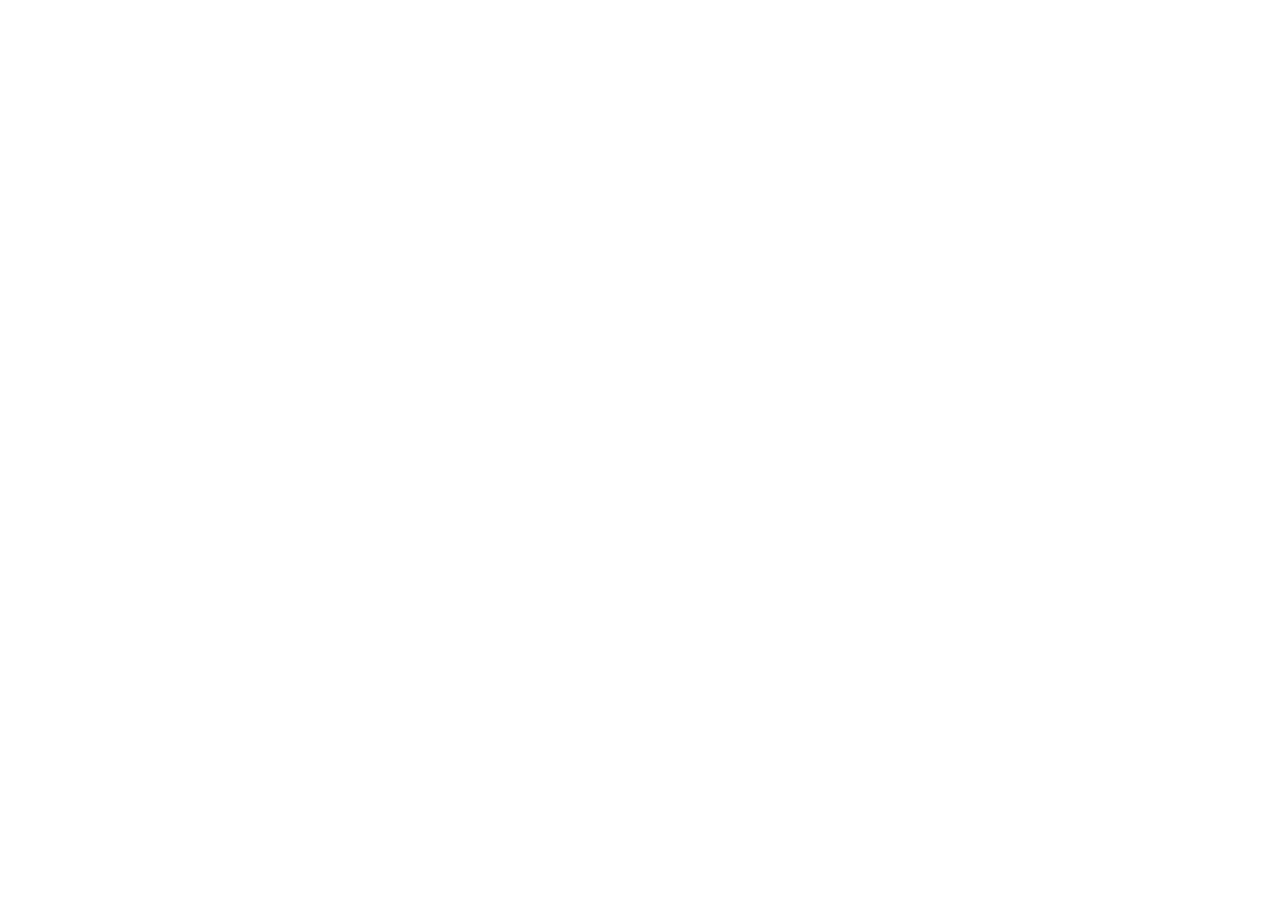
==== commit 01d182cb: "actu de emergencia" ====
--- a/juegoPrecio.html
+++ b/juegoPrecio.html
@@ -1,4 +1,4 @@
-<!DOCTYPE html>
+<!-- <!DOCTYPE html>
 <html lang="es">
 
 <head>
@@ -12,7 +12,6 @@
 
 <body class="page-quiz">
 
-  <!-- ================= NAVBAR ================= -->
   <header class="navbar">
     <a href="index.html" class="navbar__logo">
       <img class="navbar__logo-img" src="res/logo.png" alt="Akiba Zone Logo">
@@ -22,7 +21,6 @@
       </div>
     </a>
 
-    <!-- Centered navigation buttons -->
     <nav class="navbar__nav">
       <a href="index.html">Inicio</a>
       <a href="juegos.html" class="is-active">Juegos</a>
@@ -42,7 +40,6 @@
 
       <div class="quiz-terminal">
 
-        <!-- TERMINAL HUD HEADER -->
         <div class="quiz-header">
           <div class="quiz-badge-title">
             <span>[SYS_ONLINE]</span> AKIBA_ZONE // ADIVINA_EL_PRECIO
@@ -53,12 +50,10 @@
           </div>
         </div>
 
-        <!-- PROGRESS BAR -->
         <div class="quiz-progress-bar">
           <div class="quiz-progress-fill" id="progressFill"></div>
         </div>
 
-        <!-- ESCENARIO DE JUEGO (ACTIVO) -->
         <section id="stage">
 
           <div class="quiz-question-card quiz-question-card--frame">
@@ -70,7 +65,6 @@
             <p class="quiz-question-hint">¿Cuánto crees que cuesta?</p>
           </div>
 
-          <!-- INPUT DE PRECIO -->
           <div class="quiz-price-input">
             <input type="number" id="guessInput" step="0.01" min="0" placeholder="0,00" inputmode="decimal"
               autocomplete="off" aria-label="Tu precio estimado en euros">
@@ -83,7 +77,6 @@
             <button class="btn btn--primary" id="submitBtn">Comprobar precio</button>
           </div>
 
-          <!-- REVEAL -->
           <div class="quiz-reveal" id="reveal" hidden>
             <p class="quiz-reveal__label">Precio real</p>
             <p class="quiz-reveal__price" id="revealPrice">0,00 €</p>
@@ -97,7 +90,6 @@
 
         </section>
 
-        <!-- RESULTADO FINAL -->
         <section class="quiz-result" id="result" hidden>
           <p class="quiz-result__rank-tag" id="rankBadge">Calculando...</p>
           <div class="quiz-result__score-wrap">
@@ -484,4 +476,4 @@
 
 </body>
 
-</html>+</html> -->
--- a/styles.css
+++ b/styles.css
@@ -20,27 +20,21 @@
   --fg: #f5f5f7;
   --muted: #9f9cb2;
   --accent: #ff2a8d;
-  /* Neon Magenta (Logo ring & storefront neon) */
   --accent-glow: rgba(255, 42, 141, 0.45);
   --neon-yellow: #ffe600;
-  /* Acid Yellow (AZ logo letters) */
   --neon-yellow-glow: rgba(255, 230, 0, 0.4);
   --neon-cyan: #00f0ff;
-  /* Electric Cyber Cyan */
   --neon-cyan-glow: rgba(0, 240, 255, 0.35);
   --neon-purple: #9d4edd;
-  /* Cyber Violet */
   --line: rgba(255, 42, 141, 0.18);
   --line-cyan: rgba(0, 240, 255, 0.22);
   --nav-h: 76px;
   --max: 1240px;
 
-  /* State colors */
   --ok: #00ff9d;
   --ko: #ff2a5f;
   --warn: #ffe600;
 
-  /* Fonts */
   --font-display: 'Orbitron', -apple-system, sans-serif;
   --font-body: 'Rajdhani', system-ui, -apple-system, sans-serif;
 }
@@ -48,6 +42,8 @@
 html {
   scroll-behavior: smooth;
   scroll-padding-top: calc(var(--nav-h) + 16px);
+  -webkit-text-size-adjust: 100%;
+  text-size-adjust: 100%;
 }
 
 body {
@@ -63,6 +59,7 @@
   -webkit-font-smoothing: antialiased;
   overflow-x: hidden;
   font-size: 1.05rem;
+  min-height: 100vh;
 }
 
 img,
@@ -88,11 +85,16 @@
   cursor: pointer;
 }
 
+input,
+textarea,
+select {
+  font: inherit;
+}
+
 [hidden] {
   display: none !important;
 }
 
-/* Reusable container */
 .container {
   width: 100%;
   max-width: var(--max);
@@ -111,6 +113,7 @@
   display: inline-flex;
   align-items: center;
   gap: 0.5rem;
+  flex-wrap: wrap;
 }
 
 .jp-tag::before {
@@ -120,7 +123,7 @@
 }
 
 /* ============================================================
-   2. NAVBAR (CENTERED NAVIGATION BUTTONS)
+   2. NAVBAR  (fixed on desktop / stacked on mobile)
    ============================================================ */
 .navbar {
   position: fixed;
@@ -130,6 +133,7 @@
   display: flex;
   align-items: center;
   justify-content: space-between;
+  gap: 1rem;
   padding-inline: 2rem;
   background: rgba(7, 6, 11, 0.82);
   backdrop-filter: blur(16px);
@@ -138,7 +142,6 @@
   box-shadow: 0 4px 30px rgba(0, 0, 0, 0.8), 0 1px 0 rgba(255, 42, 141, 0.25);
 }
 
-/* Logo on left */
 .navbar__logo {
   display: flex;
   align-items: center;
@@ -159,6 +162,7 @@
   border: 2px solid var(--accent);
   box-shadow: 0 0 12px var(--accent-glow);
   transition: transform 0.3s ease, box-shadow 0.3s ease;
+  flex-shrink: 0;
 }
 
 .navbar__logo:hover .navbar__logo-img {
@@ -193,13 +197,11 @@
   text-transform: uppercase;
 }
 
-/* Centered Navigation Menu */
 .navbar__nav {
   display: flex;
   align-items: center;
   gap: 0.5rem;
   margin-inline: auto;
-  /* Centers in available navbar space */
 }
 
 .navbar__nav a {
@@ -217,6 +219,7 @@
   border: 1px solid transparent;
   transition: all 0.25s ease;
   position: relative;
+  min-height: 40px;
 }
 
 .navbar__nav a::after {
@@ -256,7 +259,6 @@
   transform: translateX(-50%) scaleX(1);
 }
 
-/* Right Status badge */
 .navbar__status {
   display: flex;
   align-items: center;
@@ -278,6 +280,7 @@
   align-items: center;
   gap: 0.45rem;
   box-shadow: 0 0 12px rgba(0, 255, 157, 0.2);
+  white-space: nowrap;
 }
 
 .navbar__badge-dot {
@@ -287,6 +290,7 @@
   background: var(--ok);
   box-shadow: 0 0 8px var(--ok);
   animation: pulse-dot 1.8s infinite;
+  flex-shrink: 0;
 }
 
 @keyframes pulse-dot {
@@ -312,6 +316,7 @@
   justify-content: center;
   gap: 0.6rem;
   padding: 0.9rem 2.2rem;
+  min-height: 48px;
   font-family: var(--font-display);
   font-size: 0.9rem;
   font-weight: 800;
@@ -323,6 +328,7 @@
   transition: all 0.25s ease;
   position: relative;
   text-decoration: none;
+  text-align: center;
 }
 
 .btn:hover {
@@ -369,12 +375,13 @@
 }
 
 /* ============================================================
-   4. INDEX: HERO (VIDEO FULLSCREEN CYBER OVERLAY)
+   4. INDEX: HERO
    ============================================================ */
 .hero {
   position: relative;
   height: 100vh;
-  min-height: 640px;
+  height: 100dvh;
+  min-height: 560px;
   display: grid;
   place-items: center;
   overflow: hidden;
@@ -406,6 +413,7 @@
   text-align: center;
   padding: 0 1.5rem;
   max-width: 1040px;
+  width: 100%;
 }
 
 .hero__tag {
@@ -425,7 +433,7 @@
 
 .hero__title {
   font-family: var(--font-display);
-  font-size: clamp(3rem, 10vw, 7.5rem);
+  font-size: clamp(2.4rem, 10vw, 7.5rem);
   font-weight: 900;
   line-height: 0.95;
   letter-spacing: -1px;
@@ -441,7 +449,7 @@
 
 .hero__subtitle {
   margin-top: 1.5rem;
-  font-size: clamp(1.15rem, 2.2vw, 1.5rem);
+  font-size: clamp(1rem, 2.2vw, 1.5rem);
   color: #e2e0ee;
   font-weight: 600;
   letter-spacing: 1px;
@@ -481,7 +489,7 @@
 
 .intro__title {
   font-family: var(--font-display);
-  font-size: clamp(2rem, 4.5vw, 3.2rem);
+  font-size: clamp(1.6rem, 4.5vw, 3.2rem);
   font-weight: 900;
   line-height: 1.15;
   letter-spacing: 0.5px;
@@ -497,13 +505,12 @@
 
 .intro__text {
   margin-top: 1.75rem;
-  font-size: 1.25rem;
+  font-size: clamp(1rem, 2vw, 1.25rem);
   color: #cfcddf;
   line-height: 1.75;
   font-weight: 500;
 }
 
-/* Badges strip under intro */
 .intro__features {
   display: grid;
   grid-template-columns: repeat(auto-fit, minmax(220px, 1fr));
@@ -549,7 +556,7 @@
 }
 
 /* ============================================================
-   6. EXTENDED HORIZONTAL SHOWCASE SECTIONS (INDEX)
+   6. EXTENDED SHOWCASE SECTIONS (INDEX)
    ============================================================ */
 .showcase-sec {
   padding: 5.5rem 0;
@@ -573,7 +580,6 @@
   grid-template-columns: 1.1fr 1fr;
 }
 
-/* Photo card with cyber aesthetics */
 .showcase-media {
   position: relative;
 }
@@ -616,14 +622,13 @@
   box-shadow: 0 0 15px var(--accent-glow);
 }
 
-/* Wide extended text container */
 .showcase-content {
   width: 100%;
 }
 
 .showcase-title {
   font-family: var(--font-display);
-  font-size: clamp(2rem, 3.8vw, 3rem);
+  font-size: clamp(1.6rem, 3.8vw, 3rem);
   font-weight: 900;
   line-height: 1.15;
   letter-spacing: -0.5px;
@@ -639,7 +644,7 @@
 
 .showcase-desc {
   margin-top: 1.25rem;
-  font-size: 1.15rem;
+  font-size: clamp(1rem, 1.6vw, 1.15rem);
   color: #d2d0df;
   line-height: 1.75;
 }
@@ -663,6 +668,7 @@
   color: var(--neon-yellow);
   font-family: var(--font-display);
   font-weight: 800;
+  flex-shrink: 0;
 }
 
 .showcase-actions {
@@ -673,7 +679,7 @@
 }
 
 /* ============================================================
-   7. INDEX: GAMES HUB TEASER SECTION
+   7. INDEX: GAMES HUB TEASER
    ============================================================ */
 .games-teaser {
   padding: 6.5rem 0;
@@ -690,7 +696,7 @@
 
 .games-grid {
   display: grid;
-  grid-template-columns: repeat(3, 1fr);
+  grid-template-columns: repeat(2, 1fr);
   gap: 1.75rem;
 }
 
@@ -724,7 +730,7 @@
 
 .game-card__title {
   font-family: var(--font-display);
-  font-size: 1.55rem;
+  font-size: clamp(1.3rem, 2.4vw, 1.55rem);
   font-weight: 900;
   color: #fff;
   margin-top: 0.6rem;
@@ -745,7 +751,7 @@
 }
 
 /* ============================================================
-   8. INDEX: BASIC CONTACT INFO SECTION AT BOTTOM
+   8. INDEX: CONTACT INFO SECTION
    ============================================================ */
 .index-contact {
   padding: 6.5rem 0;
@@ -774,6 +780,11 @@
   clip-path: polygon(10px 0, 100% 0, 100% calc(100% - 10px), calc(100% - 10px) 100%, 0 100%, 0 10px);
   text-align: center;
   transition: all 0.25s ease;
+  min-height: 100%;
+  display: flex;
+  flex-direction: column;
+  align-items: center;
+  justify-content: flex-start;
 }
 
 .contact-box:hover {
@@ -829,7 +840,7 @@
 
 .index-contact__cta-text h3 {
   font-family: var(--font-display);
-  font-size: 1.7rem;
+  font-size: clamp(1.2rem, 2.4vw, 1.7rem);
   font-weight: 900;
   color: #fff;
   letter-spacing: -0.5px;
@@ -842,7 +853,7 @@
 }
 
 /* ============================================================
-   9. MERGED PAGE: ENCUÉNTRANOS (Location + Shop Photos + Form)
+   9. ENCUÉNTRANOS
    ============================================================ */
 .page-hero {
   position: relative;
@@ -869,7 +880,7 @@
 
 .page-hero__title {
   font-family: var(--font-display);
-  font-size: clamp(2.6rem, 7vw, 4.8rem);
+  font-size: clamp(1.9rem, 7vw, 4.8rem);
   font-weight: 900;
   line-height: 1.05;
   letter-spacing: -1px;
@@ -884,14 +895,13 @@
 
 .page-hero__subtitle {
   margin-top: 1.25rem;
-  font-size: clamp(1.1rem, 2vw, 1.3rem);
+  font-size: clamp(1rem, 2vw, 1.3rem);
   color: #cfcddf;
   max-width: 680px;
   margin-inline: auto;
   font-weight: 500;
 }
 
-/* Shop Gallery on Encuéntranos */
 .shop-gallery-sec {
   padding: 4.5rem 0 3rem;
 }
@@ -932,11 +942,13 @@
   display: flex;
   justify-content: space-between;
   align-items: flex-end;
+  gap: 0.75rem;
+  flex-wrap: wrap;
 }
 
 .gallery-caption h4 {
   font-family: var(--font-display);
-  font-size: 1.2rem;
+  font-size: clamp(1rem, 2vw, 1.2rem);
   color: #fff;
   font-weight: 800;
 }
@@ -946,14 +958,10 @@
   color: var(--neon-cyan);
 }
 
-/* Info Cards Grid */
 .info-grid {
   max-width: var(--max);
   margin: 0 auto;
   padding: 2rem 2rem 4.5rem;
-  display: grid;
-  grid-template-columns: repeat(auto-fit, minmax(250px, 1fr));
-  gap: 1.5rem;
 }
 
 .info-card {
@@ -1010,7 +1018,6 @@
   color: var(--neon-yellow);
 }
 
-/* Map Section */
 .map-section {
   max-width: var(--max);
   margin: 0 auto;
@@ -1028,7 +1035,7 @@
 
 .map-section__title {
   font-family: var(--font-display);
-  font-size: clamp(1.8rem, 3.8vw, 2.6rem);
+  font-size: clamp(1.4rem, 3.8vw, 2.6rem);
   font-weight: 900;
   letter-spacing: -0.5px;
   color: #fff;
@@ -1053,7 +1060,7 @@
 
 .map-frame iframe {
   width: 100%;
-  height: 520px;
+  height: clamp(320px, 55vh, 520px);
   border: 0;
   display: block;
   filter: contrast(1.1) invert(0.9) hue-rotate(180deg);
@@ -1063,6 +1070,7 @@
   position: absolute;
   top: 1.5rem;
   left: 1.5rem;
+  right: 1.5rem;
   padding: 0.7rem 1.4rem;
   border-radius: 999px;
   background: rgba(7, 6, 11, 0.9);
@@ -1078,6 +1086,7 @@
   gap: 0.6rem;
   pointer-events: none;
   box-shadow: 0 0 20px var(--accent-glow);
+  max-width: max-content;
 }
 
 .map-frame__pin::before {
@@ -1088,6 +1097,7 @@
   background: var(--accent);
   box-shadow: 0 0 12px var(--accent);
   animation: pulse-pin 1.8s infinite;
+  flex-shrink: 0;
 }
 
 @keyframes pulse-pin {
@@ -1104,7 +1114,6 @@
   }
 }
 
-/* Contact Form Section in Encuéntranos */
 .encuentranos-form-sec {
   max-width: var(--max);
   margin: 0 auto;
@@ -1133,7 +1142,7 @@
 
 .form__title {
   font-family: var(--font-display);
-  font-size: 2rem;
+  font-size: clamp(1.4rem, 3vw, 2rem);
   font-weight: 900;
   letter-spacing: -0.5px;
   color: #fff;
@@ -1227,7 +1236,6 @@
   padding: 1.15rem 2.5rem;
 }
 
-/* Success panel */
 .form-success {
   padding: 4rem 2rem;
   border-radius: 12px;
@@ -1266,7 +1274,7 @@
 
 .form-success__title {
   font-family: var(--font-display);
-  font-size: 2rem;
+  font-size: clamp(1.4rem, 3vw, 2rem);
   font-weight: 900;
   color: #fff;
   letter-spacing: -0.5px;
@@ -1287,7 +1295,7 @@
 }
 
 /* ============================================================
-   10. QUIZ MINIGAME: UNIQUE CYBERPUNK ARCADE TERMINAL
+   10. QUIZ / MINIGAMES TERMINAL
    ============================================================ */
 .page-quiz .game {
   min-height: 100vh;
@@ -1302,7 +1310,6 @@
   max-width: 960px;
 }
 
-/* Cyber Terminal Frame */
 .quiz-terminal {
   background: rgba(13, 11, 23, 0.92);
   border: 1px solid var(--line-cyan);
@@ -1343,6 +1350,7 @@
   display: flex;
   align-items: center;
   gap: 0.6rem;
+  flex-wrap: wrap;
 }
 
 .quiz-badge-title span {
@@ -1352,11 +1360,12 @@
 .quiz-hud-meta {
   display: flex;
   align-items: center;
-  gap: 1.5rem;
+  gap: 1rem 1.5rem;
   font-family: var(--font-display);
   font-size: 0.95rem;
   font-weight: 800;
   letter-spacing: 1px;
+  flex-wrap: wrap;
 }
 
 .quiz-hud-counter {
@@ -1371,7 +1380,6 @@
   border: 1px solid rgba(0, 255, 157, 0.3);
 }
 
-/* Progress bar */
 .quiz-progress-bar {
   height: 6px;
   border-radius: 999px;
@@ -1389,7 +1397,6 @@
   transition: width 0.4s cubic-bezier(0.2, 0.8, 0.2, 1);
 }
 
-/* Question banner */
 .quiz-question-card {
   text-align: center;
   margin-bottom: 2.75rem;
@@ -1410,14 +1417,13 @@
 
 .quiz-question-title {
   font-family: var(--font-display);
-  font-size: clamp(1.4rem, 3.2vw, 2.1rem);
+  font-size: clamp(1.1rem, 3.2vw, 2.1rem);
   font-weight: 800;
   line-height: 1.35;
   color: #fff;
   letter-spacing: -0.5px;
 }
 
-/* Cyberpunk Option Cards (Unique, Not Kahoot!) */
 .quiz-answers-grid {
   display: grid;
   grid-template-columns: 1fr 1fr;
@@ -1427,14 +1433,15 @@
 .quiz-opt {
   display: flex;
   align-items: center;
-  gap: 1.25rem;
-  padding: 1.25rem 1.6rem;
+  gap: 1rem;
+  padding: 1.1rem 1.25rem;
+  min-height: 64px;
   background: rgba(18, 15, 32, 0.9);
   border: 1px solid rgba(0, 240, 255, 0.25);
   clip-path: polygon(14px 0, 100% 0, 100% calc(100% - 14px), calc(100% - 14px) 100%, 0 100%, 0 14px);
   color: #fff;
   font-family: var(--font-body);
-  font-size: 1.15rem;
+  font-size: clamp(1rem, 1.6vw, 1.15rem);
   font-weight: 700;
   text-align: left;
   cursor: pointer;
@@ -1462,9 +1469,9 @@
 .quiz-opt__text {
   flex: 1;
   line-height: 1.35;
-}
-
-/* Hover effect on available options */
+  word-break: break-word;
+}
+
 .quiz-opt:not(:disabled):hover {
   background: rgba(30, 24, 52, 0.95);
   border-color: var(--accent);
@@ -1479,7 +1486,6 @@
   box-shadow: 0 0 12px var(--accent);
 }
 
-/* Locked States */
 .quiz-answers-grid.is-locked .quiz-opt {
   opacity: 0.35;
   filter: saturate(0.4);
@@ -1516,12 +1522,11 @@
   border-color: var(--ko);
 }
 
-/* Feedback text */
 .quiz-feedback {
   margin-top: 2rem;
   text-align: center;
   font-family: var(--font-display);
-  font-size: 1.15rem;
+  font-size: clamp(0.95rem, 2vw, 1.15rem);
   font-weight: 800;
   letter-spacing: 1px;
   min-height: 1.8em;
@@ -1537,7 +1542,10 @@
   text-shadow: 0 0 12px rgba(255, 42, 95, 0.5);
 }
 
-/* Results Screen */
+.quiz-feedback.mid {
+  color: #ffb84d;
+}
+
 .quiz-result {
   text-align: center;
   padding: 1.5rem 0;
@@ -1561,7 +1569,7 @@
 
 .quiz-result__score {
   font-family: var(--font-display);
-  font-size: clamp(5rem, 15vw, 8rem);
+  font-size: clamp(3.5rem, 15vw, 8rem);
   font-weight: 900;
   line-height: 0.9;
   letter-spacing: -3px;
@@ -1575,7 +1583,7 @@
 
 .quiz-result__of {
   font-family: var(--font-display);
-  font-size: 1.2rem;
+  font-size: clamp(1rem, 2vw, 1.2rem);
   color: var(--muted);
   font-weight: 700;
   letter-spacing: 2px;
@@ -1583,7 +1591,7 @@
 
 .quiz-result__title {
   font-family: var(--font-display);
-  font-size: clamp(1.6rem, 4vw, 2.5rem);
+  font-size: clamp(1.3rem, 4vw, 2.5rem);
   font-weight: 900;
   color: #fff;
   letter-spacing: -0.5px;
@@ -1593,7 +1601,7 @@
 .quiz-result__msg {
   color: #cfcddf;
   margin-top: 0.75rem;
-  font-size: 1.15rem;
+  font-size: clamp(1rem, 2vw, 1.15rem);
   max-width: 520px;
   margin-inline: auto;
 }
@@ -1612,6 +1620,7 @@
 .band {
   position: relative;
   min-height: 75vh;
+  min-height: 75dvh;
   display: grid;
   place-items: center;
   overflow: hidden;
@@ -1666,7 +1675,7 @@
 
 .band__title {
   font-family: var(--font-display);
-  font-size: clamp(2.5rem, 7.5vw, 5.2rem);
+  font-size: clamp(2rem, 7.5vw, 5.2rem);
   font-weight: 900;
   line-height: 1;
   letter-spacing: -1px;
@@ -1681,7 +1690,7 @@
 
 .band__desc {
   margin-top: 1.25rem;
-  font-size: 1.2rem;
+  font-size: clamp(1rem, 2vw, 1.2rem);
   color: #cfcddf;
   max-width: 600px;
   margin-inline: auto;
@@ -1718,7 +1727,7 @@
 }
 
 /* ============================================================
-   12. ANIME & PRECIO MINIGAMES
+   12. FRAME & PRICE MINIGAMES
    ============================================================ */
 .page-anime .game,
 .page-precio .game {
@@ -1739,7 +1748,6 @@
   max-width: 680px;
 }
 
-/* Frame */
 .frame {
   position: relative;
   border-radius: 12px;
@@ -1784,14 +1792,13 @@
 
 .page-anime .q-title {
   font-family: var(--font-display);
-  font-size: clamp(1.3rem, 3.2vw, 1.9rem);
+  font-size: clamp(1.1rem, 3.2vw, 1.9rem);
   font-weight: 800;
   text-align: center;
   margin: 2.25rem 0 1.75rem;
   color: #fff;
 }
 
-/* Answers in Anime */
 .page-anime .answers {
   display: grid;
   grid-template-columns: 1fr 1fr;
@@ -1815,22 +1822,6 @@
   transition: all 0.2s ease;
 }
 
-.page-anime .answer:nth-child(1) {
-  border-left: 4px solid var(--c-red);
-}
-
-.page-anime .answer:nth-child(2) {
-  border-left: 4px solid var(--c-blue);
-}
-
-.page-anime .answer:nth-child(3) {
-  border-left: 4px solid var(--c-yellow);
-}
-
-.page-anime .answer:nth-child(4) {
-  border-left: 4px solid var(--c-green);
-}
-
 .page-anime .answer:not(:disabled):hover {
   background: var(--bg-card-hover);
   border-color: var(--accent);
@@ -1849,6 +1840,7 @@
   font-weight: 800;
   border-radius: 6px;
   color: var(--neon-yellow);
+  flex-shrink: 0;
 }
 
 .page-anime .answers.is-locked .answer {
@@ -1870,88 +1862,134 @@
   border-color: var(--ko);
 }
 
-/* Precio minigame inputs */
-.item-name {
-  font-family: var(--font-display);
-  font-size: clamp(1.4rem, 3.4vw, 1.9rem);
-  font-weight: 800;
+/* ============================================================
+   12.1 FRAME CARD (with image) + PRICE INPUT + REVEAL
+   ============================================================ */
+.quiz-question-card--frame {
+  padding: 16px 16px 24px;
   text-align: center;
-  margin-top: 1.75rem;
-  color: #fff;
-}
-
-.item-hint {
+}
+
+.quiz-frame {
+  width: 100%;
+  border-radius: 12px;
+  overflow: hidden;
+  margin: 12px 0 18px;
+  border: 1px solid rgba(0, 229, 255, 0.25);
+  background: #0a0a12;
+}
+
+.quiz-frame img {
+  width: 100%;
+  height: auto;
+  display: block;
+  object-fit: cover;
+  aspect-ratio: 4 / 3;
+  max-height: 380px;
+}
+
+.quiz-question-hint {
+  margin-top: 8px;
+  font-size: 0.9rem;
+  color: rgba(255, 255, 255, 0.6);
+  letter-spacing: 0.04em;
+}
+
+/* Price input */
+.quiz-price-input {
+  display: flex;
+  align-items: center;
+  justify-content: center;
+  gap: 8px;
+  margin: 20px auto 8px;
+  max-width: 320px;
+  border: 1px solid rgba(0, 229, 255, 0.4);
+  border-radius: 12px;
+  background: rgba(0, 229, 255, 0.05);
+  padding: 10px 16px;
+}
+
+.quiz-price-input input {
+  background: transparent;
+  border: none;
+  outline: none;
+  color: #fff;
+  font-size: clamp(1.2rem, 4vw, 1.6rem);
+  font-family: inherit;
+  width: 100%;
+  text-align: right;
+  letter-spacing: 0.05em;
+  min-width: 0;
+}
+
+.quiz-price-input input::-webkit-outer-spin-button,
+.quiz-price-input input::-webkit-inner-spin-button {
+  -webkit-appearance: none;
+  margin: 0;
+}
+
+.quiz-price-input__suffix {
+  color: #00e5ff;
+  font-size: clamp(1.1rem, 3vw, 1.4rem);
+  font-weight: bold;
+  flex-shrink: 0;
+}
+
+/* Reveal */
+.quiz-reveal {
   text-align: center;
-  color: var(--muted);
-  font-size: 1.05rem;
-  margin-top: 0.5rem;
-  margin-bottom: 2rem;
-}
-
-.price-input {
-  position: relative;
-  display: flex;
-  align-items: center;
-  max-width: 360px;
-  margin: 0 auto;
-}
-
-.price-input input {
-  width: 100%;
-  padding: 1.15rem 3.25rem 1.15rem 1.5rem;
-  border-radius: 8px;
-  border: 2px solid rgba(0, 240, 255, 0.3);
-  background: rgba(14, 12, 24, 0.9);
-  color: #fff;
-  font-family: var(--font-display);
-  font-size: 1.6rem;
-  font-weight: 800;
-  text-align: center;
-  outline: none;
-  transition: all 0.25s ease;
-}
-
-.price-input input:focus {
-  border-color: var(--neon-yellow);
-  box-shadow: 0 0 25px var(--neon-yellow-glow);
-}
-
-.price-input__suffix {
-  position: absolute;
-  right: 1.4rem;
-  font-family: var(--font-display);
-  font-size: 1.4rem;
-  font-weight: 800;
-  color: var(--neon-yellow);
-}
-
-.page-precio .btn {
-  width: 100%;
-}
-
-.reveal {
-  margin-top: 1.75rem;
-  padding: 1.75rem;
-  border-radius: 10px;
-  background: var(--bg-card);
-  border: 1px solid var(--line);
-  text-align: center;
-  box-shadow: 0 0 30px rgba(0, 0, 0, 0.8);
-}
-
-.reveal__label {
-  font-family: var(--font-display);
-  font-size: 0.75rem;
-  letter-spacing: 2px;
-  color: var(--muted);
-}
-
-.reveal__price {
-  font-family: var(--font-display);
-  font-size: clamp(2.4rem, 8vw, 3.4rem);
-  font-weight: 900;
-  color: var(--neon-yellow);
-  text-shadow: 0 0 25px var(--neon-yellow-glow);
+  margin: 20px auto 8px;
+  padding: 18px;
+  border: 1px solid rgba(0, 229, 255, 0.3);
+  border-radius: 12px;
+  background: rgba(0, 229, 255, 0.04);
+}
+
+.quiz-reveal__label {
+  font-size: 0.8rem;
+  letter-spacing: 0.2em;
+  text-transform: uppercase;
+  color: rgba(255, 255, 255, 0.5);
+  margin-bottom: 6px;
+}
+
+.quiz-reveal__price {
+  font-size: clamp(1.5rem, 5vw, 2rem);
+  font-weight: bold;
+  color: #00e5ff;
+  margin: 0 0 8px;
+}
+
+.quiz-reveal__msg {
+  margin: 6px 0;
+  font-weight: bold;
+  letter-spacing: 0.05em;
+}
+
+.quiz-reveal__msg.ok {
+  color: #2eff8f;
+}
+
+.quiz-reveal__msg.mid {
+  color: #ffb84d;
+}
+
+.quiz-reveal__msg.ko {
+  color: #ff2e88;
+}
+
+.quiz-reveal__diff {
+  margin-top: 6px;
+  font-size: 0.9rem;
+  color: rgba(255, 255, 255, 0.7);
+}
+
+.quiz-actions {
+  display: flex;
+  justify-content: center;
+  gap: 12px;
+  margin-top: 16px;
+  flex-wrap: wrap;
 }
 
 /* ============================================================
@@ -1987,6 +2025,7 @@
   font-size: 0.82rem;
   letter-spacing: 1.5px;
   text-transform: uppercase;
+  flex-wrap: wrap;
 }
 
 .footer-links a {
@@ -2002,10 +2041,6 @@
   font-size: 0.85rem;
   color: #79768f;
 }
-
-/* ============================================================
-   13.1 FOOTER SOCIAL ICONS
-   ============================================================ */
 
 .footer-socials {
   display: flex;
@@ -2013,6 +2048,7 @@
   align-items: center;
   gap: 0.85rem;
   margin-top: 1.75rem;
+  flex-wrap: wrap;
 }
 
 .footer-social {
@@ -2020,77 +2056,477 @@
   height: 52px;
   display: grid;
   place-items: center;
-
   color: #fff;
   background: rgba(14, 12, 24, 0.9);
-
   border: 1px solid var(--line);
   border-radius: 6px;
-
   font-size: 1.35rem;
-
-  /* Mantiene el aspecto cyberpunk del resto de la web */
-  clip-path: polygon(7px 0,
-      100% 0,
-      100% calc(100% - 7px),
-      calc(100% - 7px) 100%,
-      0 100%,
-      0 7px);
-
-  transition:
-    transform 0.25s ease,
-    color 0.25s ease,
-    background 0.25s ease,
-    border-color 0.25s ease,
-    box-shadow 0.25s ease;
+  clip-path: polygon(7px 0, 100% 0, 100% calc(100% - 7px), calc(100% - 7px) 100%, 0 100%, 0 7px);
+  transition: transform 0.25s ease, color 0.25s ease, background 0.25s ease, border-color 0.25s ease, box-shadow 0.25s ease;
 }
 
 .footer-social:hover {
   transform: translateY(-5px) scale(1.05);
 }
 
-/* Instagram */
 .footer-social--instagram:hover {
   color: #fff;
   background: #ff2a8d;
   border-color: #ff2a8d;
-  box-shadow:
-    0 0 12px rgba(255, 42, 141, 0.8),
-    0 0 30px rgba(255, 42, 141, 0.45);
-}
-
-/* Facebook */
+  box-shadow: 0 0 12px rgba(255, 42, 141, 0.8), 0 0 30px rgba(255, 42, 141, 0.45);
+}
+
 .footer-social--facebook:hover {
   color: #07060b;
   background: #00f0ff;
   border-color: #00f0ff;
-  box-shadow:
-    0 0 12px rgba(0, 240, 255, 0.8),
-    0 0 30px rgba(0, 240, 255, 0.45);
-}
-
-/* WhatsApp */
+  box-shadow: 0 0 12px rgba(0, 240, 255, 0.8), 0 0 30px rgba(0, 240, 255, 0.45);
+}
+
 .footer-social--whatsapp:hover {
   color: #07060b;
   background: #00ff9d;
   border-color: #00ff9d;
-  box-shadow:
-    0 0 12px rgba(0, 255, 157, 0.8),
-    0 0 30px rgba(0, 255, 157, 0.45);
-}
-
-/* TikTok */
+  box-shadow: 0 0 12px rgba(0, 255, 157, 0.8), 0 0 30px rgba(0, 255, 157, 0.45);
+}
+
 .footer-social--tiktok:hover {
   color: #07060b;
   background: #ffe600;
   border-color: #ffe600;
-  box-shadow:
-    0 0 12px rgba(255, 230, 0, 0.8),
-    0 0 30px rgba(255, 230, 0, 0.45);
-}
-
-/* Mobile */
-@media (max-width: 768px) {
+  box-shadow: 0 0 12px rgba(255, 230, 0, 0.8), 0 0 30px rgba(255, 230, 0, 0.45);
+}
+
+/* ============================================================
+   14. RESPONSIVE — TABLET LARGE (≤1200px)
+   ============================================================ */
+@media (max-width: 1200px) {
+  .container {
+    padding-inline: 1.75rem;
+  }
+
+  .navbar {
+    padding-inline: 1.5rem;
+  }
+
+  .navbar__logo-title {
+    font-size: 1.1rem;
+  }
+
+  .navbar__nav a {
+    padding: 0.5rem 0.9rem;
+    font-size: 0.78rem;
+  }
+}
+
+/* ============================================================
+   15. RESPONSIVE — TABLET (≤992px)
+   ============================================================ */
+@media (max-width: 992px) {
+
+  .showcase-banner,
+  .showcase-sec--reverse .showcase-banner {
+    grid-template-columns: 1fr;
+    gap: 2.5rem;
+  }
+
+  .showcase-frame img {
+    height: 360px;
+  }
+
+  .games-grid {
+    grid-template-columns: 1fr;
+  }
+
+  .index-contact__grid {
+    grid-template-columns: 1fr 1fr;
+  }
+
+  .shop-gallery-grid {
+    grid-template-columns: 1fr;
+  }
+
+  .index-contact__cta {
+    padding: 2.25rem 1.75rem;
+  }
+}
+
+/* ============================================================
+   16. RESPONSIVE — NAVBAR STACKED (≤820px)
+   ------------------------------------------------------------
+   En móvil:
+     Fila 1 → Logo (imagen + AKIBAZONE + アキバゾーン · Bilbao)
+     Fila 2 → Badge "ABIERTOS · BILBAO" a la izquierda, bajo el título
+     Fila 3 → Botones de navegación a ancho completo
+   ============================================================ */
+@media (max-width: 820px) {
+  :root {
+    /* Navbar apilada: altura aproximada para scroll-padding / page-hero */
+    --nav-h: 164px;
+  }
+
+  .navbar {
+    flex-direction: column;
+    align-items: flex-start;
+    justify-content: flex-start;
+    height: auto;
+    padding: 0.85rem 1.25rem 1rem;
+    gap: 0.55rem;
+    flex-wrap: nowrap;
+  }
+
+  /* 1. Logo */
+  .navbar__logo {
+    order: 1;
+    gap: 0.65rem;
+    font-size: 1rem;
+    width: 100%;
+  }
+
+  .navbar__logo-img {
+    width: 40px;
+    height: 40px;
+  }
+
+  .navbar__logo-title {
+    font-size: 1.05rem;
+  }
+
+  .navbar__logo-sub {
+    font-size: 0.58rem;
+    letter-spacing: 2.4px;
+  }
+
+  /* 2. Badge "ABIERTOS · BILBAO" → izquierda, bajo el título */
+  .navbar__status {
+    order: 2;
+    margin: 0;
+    align-self: flex-start;
+    width: 100%;
+  }
+
+  .navbar__badge {
+    font-size: 0.66rem;
+    padding: 0.3rem 0.75rem;
+    letter-spacing: 1.2px;
+  }
+
+  /* 3. Navegación a ancho completo */
+  .navbar__nav {
+    order: 3;
+    margin: 0;
+    width: 100%;
+    justify-content: space-between;
+    gap: 0.35rem;
+    padding-top: 0.55rem;
+    border-top: 1px solid rgba(255, 255, 255, 0.06);
+    flex-wrap: wrap;
+  }
+
+  .navbar__nav a {
+    flex: 1 1 auto;
+    justify-content: center;
+    min-width: 0;
+    padding: 0.55rem 0.5rem;
+    font-size: 0.72rem;
+    letter-spacing: 1px;
+  }
+}
+
+/* ============================================================
+   17. RESPONSIVE — MOBILE (≤600px)
+   ============================================================ */
+@media (max-width: 600px) {
+  body {
+    font-size: 1rem;
+  }
+
+  .container {
+    padding-inline: 1.15rem;
+  }
+
+  /* HERO */
+  .hero {
+    min-height: 92vh;
+    min-height: 92svh;
+  }
+
+  .hero__content {
+    padding: 0 1rem;
+  }
+
+  .hero__title {
+    letter-spacing: -0.5px;
+  }
+
+  .hero__actions {
+    flex-direction: column;
+    align-items: stretch;
+    gap: 0.85rem;
+    width: 100%;
+    max-width: 320px;
+    margin-inline: auto;
+  }
+
+  .hero__actions .btn {
+    width: 100%;
+  }
+
+  /* Intro */
+  .intro {
+    padding: 3.5rem 0 2.5rem;
+  }
+
+  .intro__features {
+    margin-top: 2.25rem;
+    gap: 1rem;
+  }
+
+  .intro-pill {
+    padding: 1.35rem 1.15rem;
+  }
+
+  /* Showcase */
+  .showcase-sec {
+    padding: 3rem 0;
+  }
+
+  .showcase-frame img {
+    height: 240px;
+  }
+
+  .showcase-highlights {
+    grid-template-columns: 1fr;
+    gap: 0.75rem;
+  }
+
+  .showcase-actions {
+    gap: 0.75rem;
+  }
+
+  .showcase-actions .btn {
+    width: 100%;
+  }
+
+  /* Games teaser */
+  .games-teaser {
+    padding: 3.5rem 0;
+  }
+
+  .games-teaser__header {
+    margin-bottom: 2.25rem;
+  }
+
+  .game-card {
+    padding: 1.75rem 1.35rem;
+  }
+
+  .game-card__btn {
+    margin-top: 1.35rem;
+  }
+
+  /* Index contact */
+  .index-contact {
+    padding: 3.5rem 0;
+  }
+
+  .index-contact__header {
+    margin-bottom: 2.25rem;
+  }
+
+  .index-contact__grid {
+    grid-template-columns: 1fr;
+    gap: 1rem;
+    margin-bottom: 2rem;
+  }
+
+  .contact-box {
+    padding: 1.5rem 1.25rem;
+  }
+
+  .index-contact__cta {
+    padding: 1.75rem 1.35rem;
+    flex-direction: column;
+    align-items: stretch;
+    text-align: center;
+    gap: 1.25rem;
+  }
+
+  .index-contact__cta .btn {
+    width: 100%;
+  }
+
+  /* Encuéntranos */
+  .page-hero {
+    padding: calc(var(--nav-h) + 2.5rem) 1.15rem 3rem;
+  }
+
+  .page-hero__kicker {
+    letter-spacing: 3px;
+    font-size: 0.72rem;
+  }
+
+  .shop-gallery-sec {
+    padding: 2.5rem 0 1.5rem;
+  }
+
+  .gallery-card img {
+    height: 240px;
+  }
+
+  .gallery-caption {
+    padding: 1.1rem 1.2rem 1rem;
+  }
+
+  .info-grid {
+    padding: 1.5rem 1.15rem 3rem;
+  }
+
+  .map-section {
+    padding: 0 1.15rem 3.5rem;
+  }
+
+  .map-section__header {
+    margin-bottom: 1.25rem;
+  }
+
+  .map-frame iframe {
+    height: 60vh;
+    height: 60svh;
+    min-height: 300px;
+  }
+
+  .map-frame__pin {
+    top: 0.85rem;
+    left: 0.85rem;
+    right: 0.85rem;
+    font-size: 0.68rem;
+    padding: 0.55rem 1rem;
+    letter-spacing: 0.6px;
+    max-width: none;
+  }
+
+  /* Form */
+  .encuentranos-form-sec {
+    padding: 0 1.15rem 4rem;
+  }
+
+  .form-wrapper-cyber {
+    padding: 3rem 1.35rem 2rem;
+  }
+
+  .form-wrapper-cyber::before {
+    top: 0.7rem;
+    right: 1rem;
+    font-size: 0.6rem;
+    letter-spacing: 1.4px;
+  }
+
+  .form__row {
+    grid-template-columns: 1fr;
+    gap: 1rem;
+  }
+
+  /* Quiz minigames */
+  .page-quiz .game {
+    padding: calc(var(--nav-h) + 1.5rem) 1rem 3rem;
+    align-items: flex-start;
+  }
+
+  .quiz-terminal {
+    padding: 1.75rem 1.1rem 2rem;
+  }
+
+  .quiz-header {
+    flex-direction: column;
+    align-items: flex-start;
+    gap: 0.75rem;
+  }
+
+  .quiz-hud-meta {
+    width: 100%;
+    justify-content: space-between;
+  }
+
+  .quiz-question-card {
+    padding: 1.25rem 1rem;
+    margin-bottom: 1.75rem;
+  }
+
+  .quiz-answers-grid {
+    grid-template-columns: 1fr;
+    gap: 0.85rem;
+  }
+
+  .quiz-opt {
+    padding: 1rem 1.1rem;
+    font-size: 1rem;
+  }
+
+  .quiz-opt__badge {
+    width: 36px;
+    height: 36px;
+    font-size: 0.82rem;
+  }
+
+  .quiz-result__actions {
+    gap: 0.75rem;
+  }
+
+  .quiz-result__actions .btn {
+    width: 100%;
+  }
+
+  /* Frame & Price */
+  .page-anime .game,
+  .page-precio .game {
+    padding: calc(var(--nav-h) + 1.5rem) 1rem 3rem;
+    align-items: flex-start;
+  }
+
+  .page-anime .answers {
+    grid-template-columns: 1fr;
+  }
+
+  .frame__badge {
+    font-size: 0.65rem;
+    padding: 0.4rem 0.85rem;
+    top: 0.7rem;
+    left: 0.7rem;
+  }
+
+  .quiz-frame img {
+    max-height: 280px;
+  }
+
+  .quiz-actions {
+    gap: 0.65rem;
+  }
+
+  .quiz-actions .btn {
+    width: 100%;
+  }
+
+  /* Games hub bands */
+  .band {
+    min-height: 62vh;
+    min-height: 62svh;
+  }
+
+  .band__content {
+    padding: 2.5rem 1.15rem;
+  }
+
+  .band__kicker {
+    letter-spacing: 3px;
+    font-size: 0.72rem;
+  }
+
+  /* Footer */
+  .footer {
+    padding: 2.5rem 1.25rem 2rem;
+  }
+
   .footer-socials {
     gap: 0.65rem;
     margin-top: 1.5rem;
@@ -2101,48 +2537,20 @@
     height: 48px;
     font-size: 1.2rem;
   }
+
+  /* Buttons full width for hero-style CTAs */
+  .btn {
+    padding: 0.85rem 1.5rem;
+    font-size: 0.85rem;
+  }
 }
 
 /* ============================================================
-   14. RESPONSIVE
+   18. RESPONSIVE — SMALL PHONES (≤420px)
    ============================================================ */
-@media (max-width: 992px) {
-
-  .showcase-banner,
-  .showcase-sec--reverse .showcase-banner {
-    grid-template-columns: 1fr;
-    gap: 2.5rem;
-  }
-
-  .showcase-frame img {
-    height: 350px;
-  }
-
-  .games-grid {
-    grid-template-columns: 1fr;
-  }
-
-  .index-contact__grid {
-    grid-template-columns: 1fr 1fr;
-  }
-
-  .shop-gallery-grid {
-    grid-template-columns: 1fr;
-  }
-}
-
-@media (max-width: 768px) {
-  .navbar {
+@media (max-width: 420px) {
+  .container {
     padding-inline: 1rem;
-    height: auto;
-    padding-top: 0.75rem;
-    padding-bottom: 0.75rem;
-    flex-wrap: wrap;
-    gap: 0.6rem;
-  }
-
-  .navbar__logo {
-    font-size: 1rem;
   }
 
   .navbar__logo-img {
@@ -2150,204 +2558,170 @@
     height: 36px;
   }
 
-  .navbar__nav {
-    order: 3;
-    width: 100%;
-    justify-content: center;
-    gap: 0.25rem;
-    padding-top: 0.35rem;
-    border-top: 1px solid rgba(255, 255, 255, 0.05);
+  .navbar__logo-title {
+    font-size: 0.98rem;
+  }
+
+  .navbar__logo-sub {
+    font-size: 0.52rem;
+    letter-spacing: 2px;
+  }
+
+  .navbar__badge {
+    font-size: 0.6rem;
+    padding: 0.25rem 0.65rem;
   }
 
   .navbar__nav a {
+    font-size: 0.66rem;
+    letter-spacing: 0.6px;
+    padding: 0.5rem 0.35rem;
+  }
+
+  .hero__title {
+    font-size: 2.4rem;
+  }
+
+  .hero__subtitle {
+    font-size: 0.95rem;
+  }
+
+  .quiz-terminal {
+    padding: 1.5rem 0.9rem;
+  }
+
+  .quiz-question-title {
+    font-size: 1.05rem;
+  }
+
+  .quiz-opt {
+    font-size: 0.95rem;
+    padding: 0.85rem 0.95rem;
+  }
+
+  .quiz-opt__badge {
+    width: 32px;
+    height: 32px;
     font-size: 0.75rem;
-    padding: 0.4rem 0.65rem;
-  }
-
-  .navbar__status {
-    margin-left: auto;
-  }
-
-  .container {
-    padding-inline: 1.25rem;
-  }
-
+  }
+
+  .form-wrapper-cyber {
+    padding: 2.5rem 1.1rem 1.75rem;
+  }
+
+  .map-frame__pin {
+    font-size: 0.62rem;
+    padding: 0.5rem 0.85rem;
+  }
+
+  .jp-tag {
+    font-size: 0.65rem;
+    letter-spacing: 2.2px;
+  }
+
+  .footer-social {
+    width: 44px;
+    height: 44px;
+    font-size: 1.1rem;
+  }
+}
+
+/* ============================================================
+   19. RESPONSIVE — VERY SMALL (≤340px)
+   ============================================================ */
+@media (max-width: 340px) {
+  .navbar__logo-title {
+    font-size: 0.9rem;
+  }
+
+  .navbar__nav a {
+    font-size: 0.6rem;
+    letter-spacing: 0.4px;
+  }
+
+  .hero__title {
+    font-size: 2rem;
+  }
+
+  .quiz-opt {
+    font-size: 0.9rem;
+    padding: 0.75rem 0.8rem;
+  }
+
+  .quiz-opt__badge {
+    width: 28px;
+    height: 28px;
+    font-size: 0.7rem;
+  }
+
+  .btn {
+    padding: 0.75rem 1rem;
+    font-size: 0.78rem;
+    letter-spacing: 1px;
+  }
+}
+
+/* ============================================================
+   20. LANDSCAPE MOBILE (short height)
+   ============================================================ */
+@media (max-height: 480px) and (orientation: landscape) {
   .hero {
-    min-height: 560px;
+    min-height: 480px;
+    height: auto;
+    padding: 5rem 0 3rem;
   }
 
   .hero__title {
-    font-size: 2.8rem;
-  }
-
-  .index-contact__grid {
-    grid-template-columns: 1fr;
-  }
-
-  .quiz-answers-grid {
-    grid-template-columns: 1fr;
-  }
-
-  .page-anime .answers {
-    grid-template-columns: 1fr;
-  }
-
-  .form__row {
-    grid-template-columns: 1fr;
-  }
-
-  .quiz-terminal {
-    padding: 2rem 1.25rem;
-  }
-
-  .showcase-highlights {
-    grid-template-columns: 1fr;
-  }
-}
-
-.quiz-frame {
-  width: 100%;
-  border-radius: 12px;
-  overflow: hidden;
-  margin: 16px 0;
-  border: 1px solid rgba(0, 229, 255, 0.25);
-}
-
-.quiz-frame img {
-  width: 100%;
-  height: auto;
-  display: block;
-  object-fit: cover;
-  aspect-ratio: 16 / 9;
-}
-
-/* Tarjeta con imagen */
-.quiz-question-card--frame {
-  padding: 16px 16px 24px;
-  text-align: center;
-}
-
-.quiz-frame {
-  width: 100%;
-  border-radius: 12px;
-  overflow: hidden;
-  margin: 12px 0 18px;
-  border: 1px solid rgba(0, 229, 255, 0.25);
-  background: #0a0a12;
-}
-
-.quiz-frame img {
-  width: 100%;
-  height: auto;
-  display: block;
-  object-fit: cover;
-  aspect-ratio: 4 / 3;
-  max-height: 380px;
-}
-
-.quiz-question-hint {
-  margin-top: 8px;
-  font-size: 0.9rem;
-  color: rgba(255, 255, 255, 0.6);
-  letter-spacing: 0.04em;
-}
-
-/* Input de precio estilo terminal */
-.quiz-price-input {
-  display: flex;
-  align-items: center;
-  justify-content: center;
-  gap: 8px;
-  margin: 20px auto 8px;
-  max-width: 320px;
-  border: 1px solid rgba(0, 229, 255, 0.4);
-  border-radius: 12px;
-  background: rgba(0, 229, 255, 0.05);
-  padding: 10px 16px;
-}
-
-.quiz-price-input input {
-  background: transparent;
-  border: none;
-  outline: none;
-  color: #fff;
-  font-size: 1.6rem;
-  font-family: inherit;
-  width: 100%;
-  text-align: right;
-  letter-spacing: 0.05em;
-}
-
-.quiz-price-input input::-webkit-outer-spin-button,
-.quiz-price-input input::-webkit-inner-spin-button {
-  -webkit-appearance: none;
-  margin: 0;
-}
-
-.quiz-price-input__suffix {
-  color: #00e5ff;
-  font-size: 1.4rem;
-  font-weight: bold;
-}
-
-/* Reveal */
-.quiz-reveal {
-  text-align: center;
-  margin: 20px auto 8px;
-  padding: 18px;
-  border: 1px solid rgba(0, 229, 255, 0.3);
-  border-radius: 12px;
-  background: rgba(0, 229, 255, 0.04);
-}
-
-.quiz-reveal__label {
-  font-size: 0.8rem;
-  letter-spacing: 0.2em;
-  text-transform: uppercase;
-  color: rgba(255, 255, 255, 0.5);
-  margin-bottom: 6px;
-}
-
-.quiz-reveal__price {
-  font-size: 2rem;
-  font-weight: bold;
-  color: #00e5ff;
-  margin: 0 0 8px;
-}
-
-.quiz-reveal__msg {
-  margin: 6px 0;
-  font-weight: bold;
-  letter-spacing: 0.05em;
-}
-
-.quiz-reveal__msg.ok {
-  color: #2eff8f;
-}
-
-.quiz-reveal__msg.mid {
-  color: #ffb84d;
-}
-
-.quiz-reveal__msg.ko {
-  color: #ff2e88;
-}
-
-.quiz-reveal__diff {
-  margin-top: 6px;
-  font-size: 0.9rem;
-  color: rgba(255, 255, 255, 0.7);
-}
-
-/* Acciones genéricas del juego */
-.quiz-actions {
-  display: flex;
-  justify-content: center;
-  gap: 12px;
-  margin-top: 16px;
-}
-
-/* Estado intermedio para feedback */
-.quiz-feedback.mid {
-  color: #ffb84d;
+    font-size: 2.5rem;
+  }
+
+  .hero__actions {
+    margin-top: 1.5rem;
+  }
+
+  .band {
+    min-height: 90vh;
+  }
+}
+
+/* ============================================================
+   21. ACCESSIBILITY — REDUCED MOTION
+   ============================================================ */
+@media (prefers-reduced-motion: reduce) {
+
+  *,
+  *::before,
+  *::after {
+    animation-duration: 0.01ms !important;
+    animation-iteration-count: 1 !important;
+    transition-duration: 0.01ms !important;
+    scroll-behavior: auto !important;
+  }
+
+  .navbar__badge-dot,
+  .map-frame__pin::before {
+    animation: none;
+  }
+}
+
+/* ============================================================
+   22. ACCESSIBILITY — LARGER TOUCH TARGETS ON TOUCH DEVICES
+   ============================================================ */
+@media (hover: none) and (pointer: coarse) {
+  .navbar__nav a {
+    min-height: 44px;
+  }
+
+  .btn {
+    min-height: 48px;
+  }
+
+  .quiz-opt {
+    min-height: 60px;
+  }
+
+  .footer-social {
+    min-width: 48px;
+    min-height: 48px;
+  }
 }
